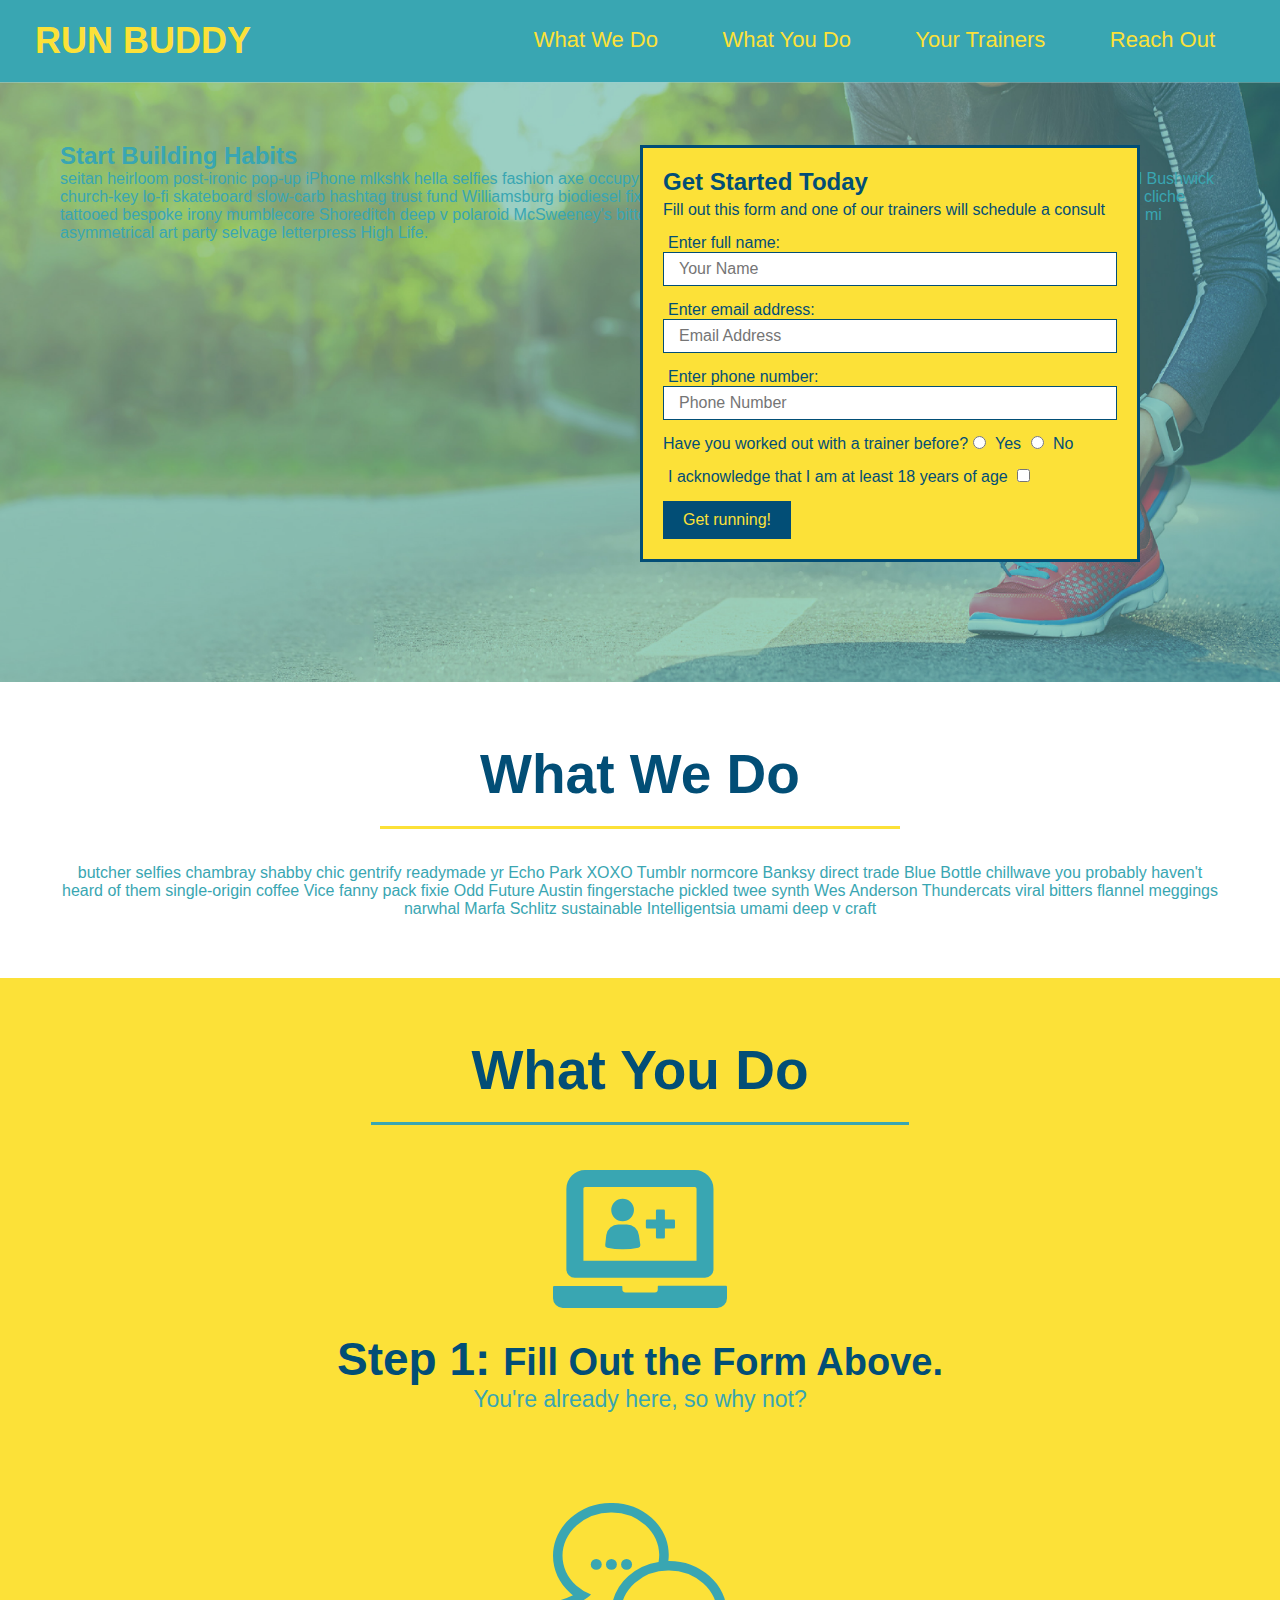
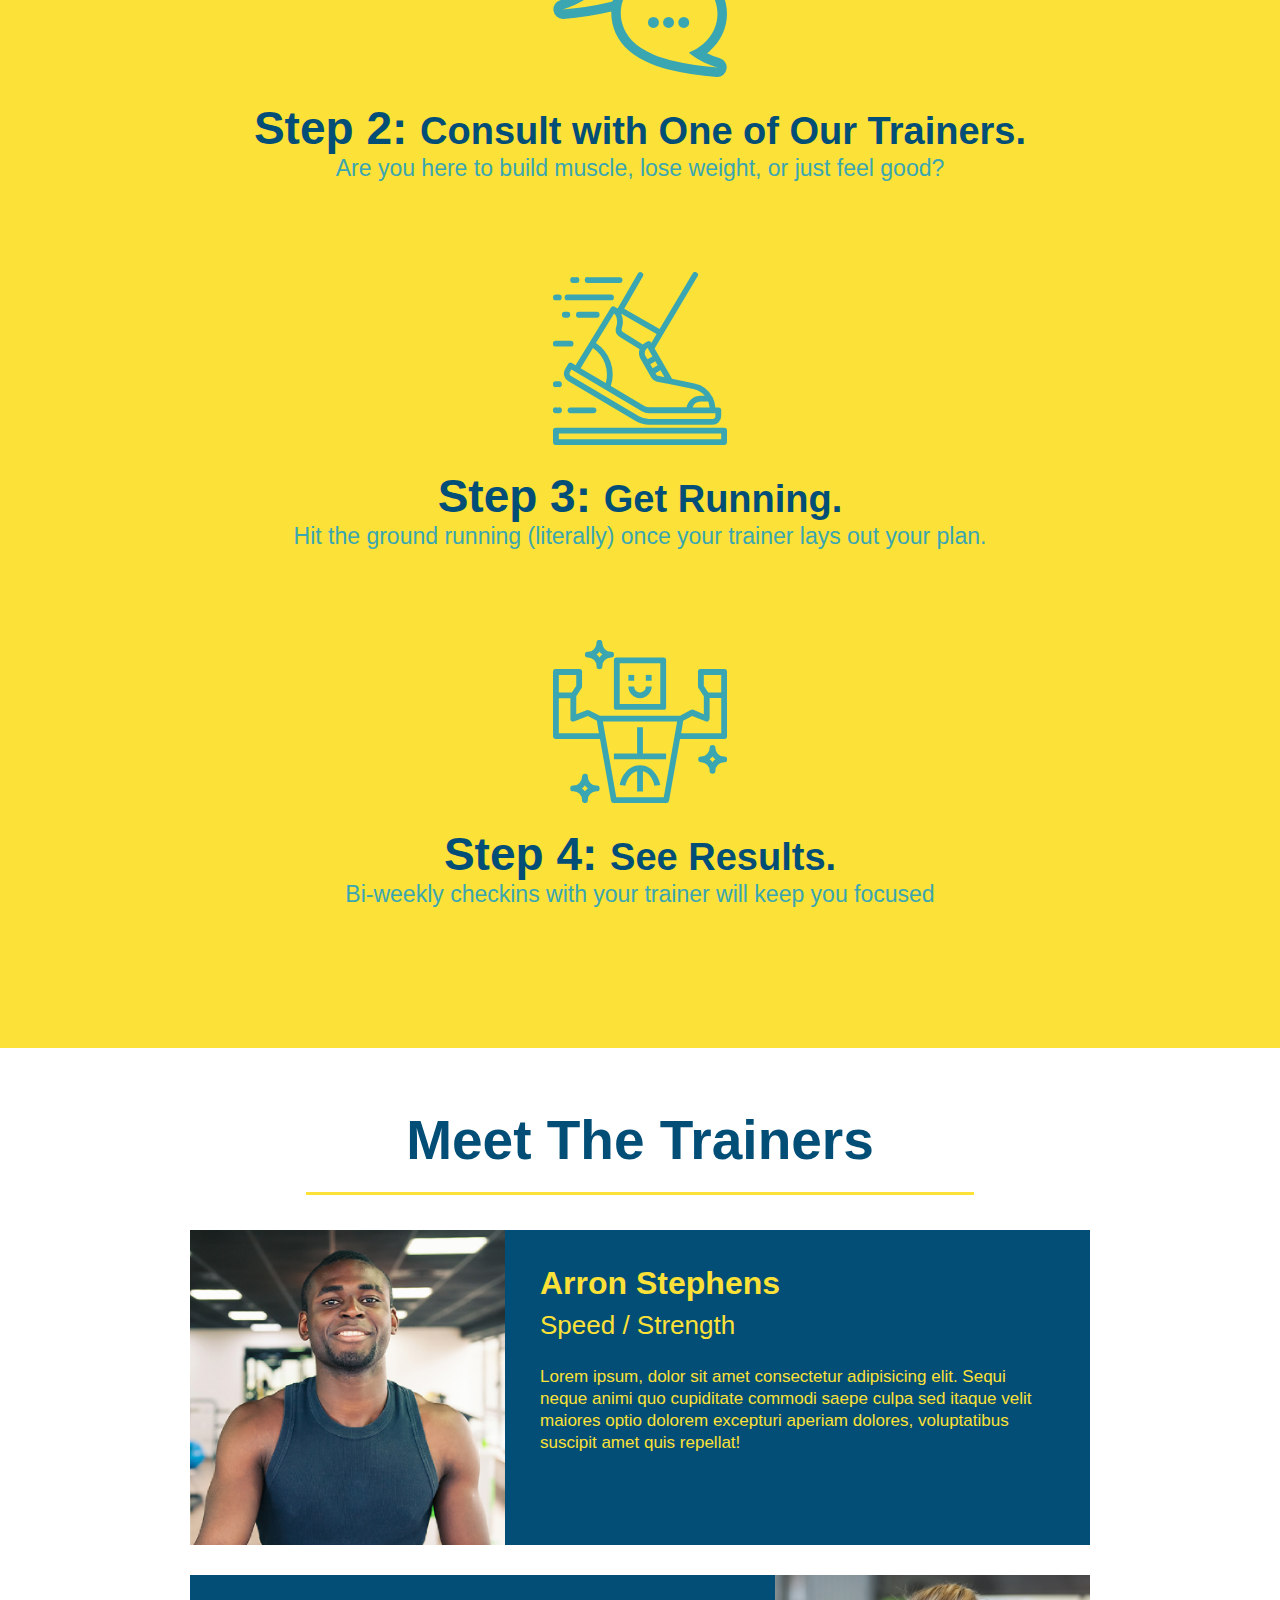
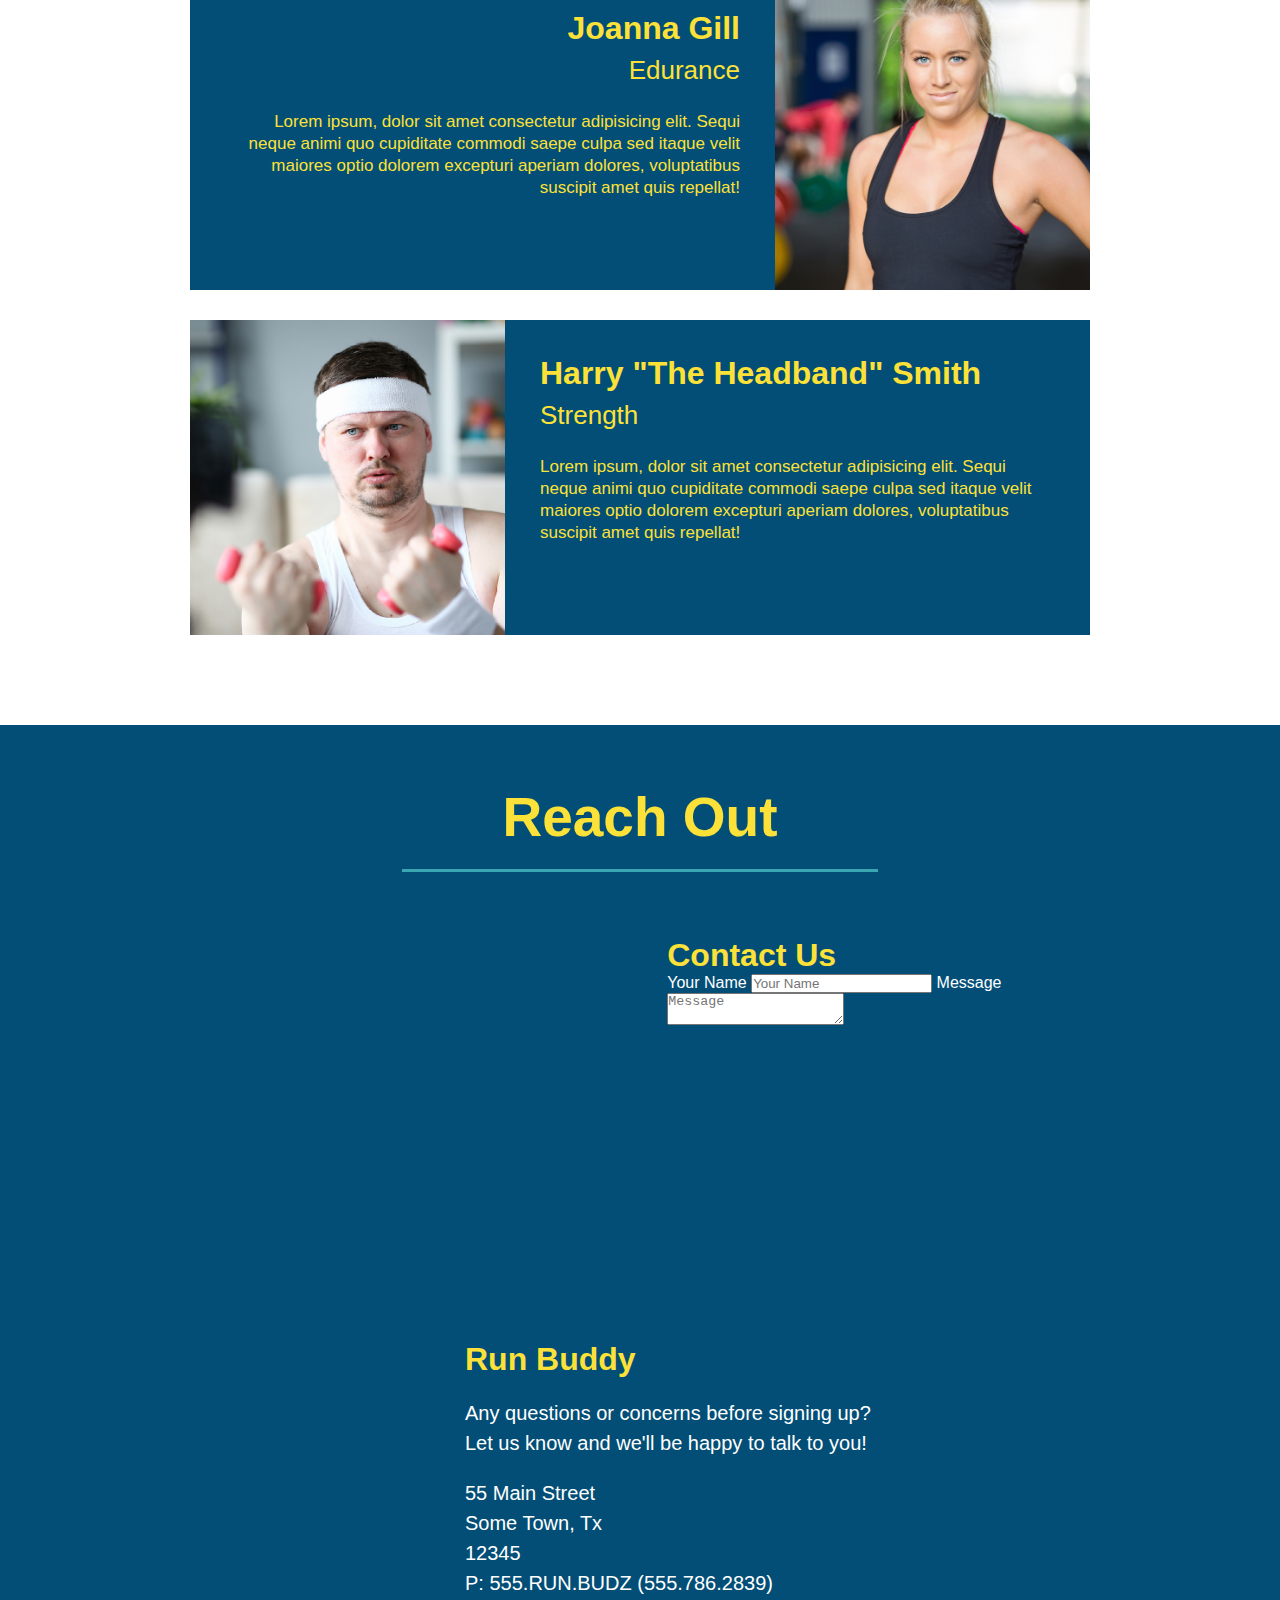
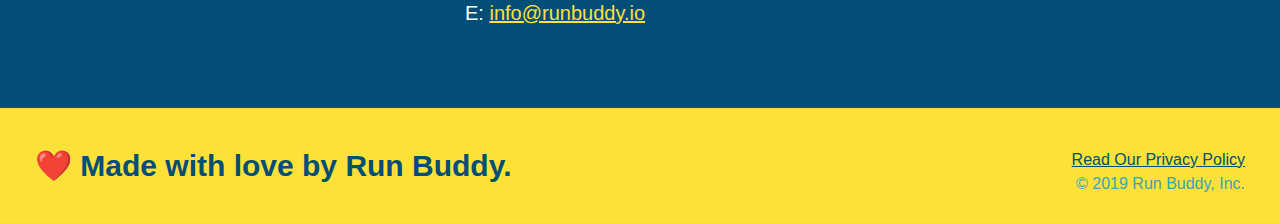
==== index.html @ 2f4652d6 "added contact form in reach out" ====
<!DOCTYPE html>
<html lang="en">

    <head>

        <meta charset="UTF-8" />
        <title>Run Buddy</title>
        <link rel="stylesheet" href="./assets/css/style.css" />

    </head>

    <body>

        <!-- navagation-->

        <header>

           <h1>

               <a href="/">RUN BUDDY</a>

            </h1>

           <nav>

               <ul>
                
                <li>

                 <a href="#what-we-do">What We Do</a>

                </li>

                <li>

                    <a href="#what-you-do">What You Do</a>
                </li>

                <li>

                    <a href="#your-trainers">Your Trainers</a>

                </li>

                <li>

                    <a href="#reach-out">Reach Out</a>

                </li>
             </ul>
           </nav>

        </header>
        

        <!-- hero/jumbptron -->

        <section class="hero">

            <div class="hero-cta">

                <h2>Start Building Habits</h2>

                <p>
                    seitan heirloom post-ironic pop-up iPhone mlkshk hella selfies fashion axe occupy readymade put a bird on it messenger bag Wes Anderson Schlitz plaid Bushwick church-key lo-fi skateboard slow-carb hashtag trust fund Williamsburg biodiesel fixie farm-to-table 8-bit banjo XOXO Banksy chillwave bicycle rights retro cliche tattooed bespoke irony mumblecore Shoreditch deep v polaroid McSweeney's bitters cray gentrify tofu Marfa you probably haven't heard of them yr banh mi asymmetrical art party selvage letterpress High Life. 
                </p>
                
            </div>

            <div class="hero-form">

                <h3>Get Started Today</h3>

                <p>Fill out this form and one of our trainers will schedule a consult</p>

                <form>

                    <label for="name">Enter full name:</label>
                    <input type="text" placeholder="Your Name" name="name" id="name" class="form-input" />


                    <label for="email">Enter email address:</label>
                    <input type="email" placeholder="Email Address" name="email" id="email" class="form-input" />


                    <label for="phone">Enter phone number:</label>
                    <input type="tel" placeholder="Phone Number" name="phone" id="phone" class="form-input" />

                    <p>
                        Have you worked out with a trainer before?

                        <input type="radio" name="trainer-confirm" id="trainer-yes" />
                        <label for="trainer-yes">Yes</label>

                        <input type="radio" name="trainer-confirm" id="trainer-no" />
                        <label for="trainer-no">No</label>

                    </p>

                    <p>
                        
                        <label for="checkbox">
                            I acknowledge that I am at least 18 years of age
                        </label> 

                        <input type="checkbox" name="age-confirm" id="checkbox" />

                    </p>

                    <button type="submit">
                        Get running!
                    </button>

                </form>

            </div>

        </section>


        <!-- "what we do" section-->

        <section id="what-we-do" class="intro">

            <h2 class="section-title primary-border">What We Do</h2>

            <p>
                butcher selfies chambray shabby chic gentrify readymade yr Echo Park XOXO Tumblr normcore Banksy direct trade Blue 
                Bottle chillwave you probably haven't heard of them single-origin coffee Vice fanny pack fixie Odd Future Austin 
                fingerstache pickled twee synth Wes Anderson Thundercats viral bitters flannel meggings narwhal Marfa Schlitz sustainable 
                Intelligentsia umami deep v craft
            </p>

        </section>


        <!-- "what you do" section-->

        <section id="what-you-do" class="steps">

            <h2 class="section-title secondary-border">What You Do</h2>

            <div>
                <img src="./assets/images/step-1.svg" alt="" />

                <h3>Step 1: <span>Fill Out the Form Above.</span></h3>

                <p>You're already here, so why not?</p>
            </div>

            <div>
                <img src="./assets/images/step-2.svg" alt="" />

                <h3>Step 2: <span>Consult with One of Our Trainers.</span></h3>

                <p>Are you here to build muscle, lose weight, or just feel good?</p>
            </div>

            <div>
                <img src="./assets/images/step-3.svg" alt="" />

                <h3>Step 3: <span>Get Running.</span></h3>

                <p>Hit the ground running (literally) once your trainer lays out your plan.</p>
            </div>

            <div>
                <img src="./assets/images/step-4.svg" alt="" />

                <h3>Step 4: <span>See Results.</span></h3>

                <p>Bi-weekly checkins with your trainer will keep you focused</p>
            </div>

        </section>


        <!--"meet the trainers" section-->

        <section id="your-trainers" class="trainers">

            <h2 class="section-title primary-border">
                Meet The Trainers
            </h2>

            <!-- First trainer boi -->

            <article class="trainer">
                <img src="./assets/images/trainer-1.jpg" alt="Arron Stephens in his workout clothes, ready to pump iron" />
                
                <div class="trainer-bio text-left">
                    <h3>Arron Stephens</h3>
                    <h4>Speed / Strength</h4>
                    <p>
                        Lorem ipsum, dolor sit amet consectetur adipisicing elit. Sequi neque animi quo cupiditate commodi saepe culpa sed
                        itaque velit maiores optio dolorem excepturi aperiam dolores, voluptatibus suscipit amet quis repellat!
                    </p>
                </div>

            </article>

            <!-- end first trainer -->


            <!-- second trainer bio start -->

            <article class="trainer">
                
                <div class="trainer-bio text-right">
                    <h3>Joanna Gill</h3>
                    <h4>Edurance</h4>
                    <p>
                        Lorem ipsum, dolor sit amet consectetur adipisicing elit. Sequi neque animi quo cupiditate commodi saepe culpa sed
                        itaque velit maiores optio dolorem excepturi aperiam dolores, voluptatibus suscipit amet quis repellat!
                    </p>
                </div>

                <img src="./assets/images/trainer-2.jpg" alt="Joanna Gill cooling off after workout" />

            </article>

            <!-- end second trainer -->


            <!-- start third trainer bio-->

            <article class="trainer">
                <img src="./assets/images/trainer-3.jpg" alt="Harry Smith wearing headband and lifting HEAVY weights" />
                
                <div class="trainer-bio text-left">
                    <h3>Harry "The Headband" Smith</h3>
                    <h4>Strength</h4>
                    <p>
                        Lorem ipsum, dolor sit amet consectetur adipisicing elit. Sequi neque animi quo cupiditate commodi saepe culpa sed
                        itaque velit maiores optio dolorem excepturi aperiam dolores, voluptatibus suscipit amet quis repellat!
                    </p>
                </div>

            </article>

            <!-- end third trainer -->

        </section>


        <!-- "reach out" section-->

        <section id="reach-out" class="contact">

            <h2 class="section-title secondary-border">Reach Out</h2>

            <div class="contact-info">

                <iframe src="https://www.google.com/maps/embed?pb=!1m18!1m12!1m3!1d932.3398300270705!2d-98.26860411556414!3d29.586808938695693!2m3!1f0!2f0!3f0!3m2!1i1024!2i768!4f13.1!3m3!1m2!1s0x865c92525bdfa451%3A0x26c8ca5753b937f!2sThe%20Oaks%20At%20Green%20Valley!5e0!3m2!1sen!2sus!4v1651167928467!5m2!1sen!2sus" 
                style="border:0;" 
                allowfullscreen="" 
                loading="lazy" >
                </iframe>

                <div class="contact-form">

                    <h3>Contact Us</h3>

                    <form>

                        <label for="contact-name">Your Name</label>
                        <input type="text" id="cantact-name" placeholder="Your Name" />

                        <label for="contact-message">Message</label>
                        <textarea id="contact-message" placeholder="Message"></textarea>

                    </form>
                    
                </div>

            <div>

                <h3>Run Buddy</h3>

                <p>
                    Any questions or concerns before signing up?

                    <br />

                    Let us know and we'll be happy to talk to you!

                </p>

                <address>
                    
                    55 Main Street <br/>

                    Some Town, Tx <br/>

                    12345<br />

                    P: 555.RUN.BUDZ (555.786.2839)<br />

                    E: <a href="mailto:info@runbuddy.io">info@runbuddy.io</a>

                </address>

            </div>

        </div>

        </section>



        <!-- Footer-->

        <footer>
            <h2>❤️ Made with love by Run Buddy.</h2>

            <div>

                <a href="./privacy-policy.html">Read Our Privacy Policy</a><br />
                &copy; 2019 Run Buddy, Inc.

            </div>
        </footer>

    </body>

</html>
---- assets/css/style.css ----
* {
    margin: 0;
    padding: 0;
    box-sizing: border-box;
}

body {
    color: #39a6b2;
    font-family: Helvetica, Arial, sans-serif;
}

/* this is a comment */

header {
    padding: 20px 35px;
    background-color: #39a6b2;
}

header h1 {
    font-weight: bold;
    font-size: 36px;
    color: #fce138;
    margin: 0;
    display: inline;
}

header a {
    text-decoration: none;
    color: #fce138;
}

header nav {
    float: right;
    margin: 7px 0;
}

header nav ul li {
    display: inline;
}

header nav ul li a {
    margin: 0 30px;
    font-weight: lighter;
    font-size: 22px;
}

footer {
    background: #fce138;
    width: 100%;
    padding: 40px 35px;
}

footer h2 {
    display: inline;
    color: #024e76;
    font-size: 30px;
    margin: 0;
}

footer div {
    float: right;
    line-height: 1.5;
    text-align: right;
}

footer a {
    color: #024e76;
}

section {
    padding: 60px;
}

/*hero style here*/

.hero {
    background-image: url("../images/hero-bg.jpg");
    height: 600px;
    background-size: cover;
    background-position: center;
    position: relative;
}

.hero-form {
    background-color: #fce138;
    padding: 20px;
    width: 500px;
    color: #024e76;
    border: solid 3px #024e76;
    position: absolute;
    bottom: 120px;
    right: 140px;
}

.hero-form h3 {
    font-size: 24px;
    margin: 0;
}

.hero-form p {
    margin: 5px 0 15px 0;
}

.form-input {
    border: 1px solid #024e76;
    display: block;
    padding: 7px 15px;
    font-size: 16px;
    color: #024e76;
    width: 100%;
    margin-bottom: 15px;
}

.hero-form label {
    margin: 0 5px;
}

.hero-form button {
    color:#fce138;
    background-color: #024e76;
    border: none;
    padding: 10px 20px;
    font-size:16px;
}

/* hero style ends*/


/* what we do style */

.intro {
    text-align: center;
}

.into p {
    line-height: 1.7;
    color: #39a6b2;
    width: 80%;
    font-size: 20px;
    margin: 0 auto;
}

/* end what we do style*/


/* what you do style*/

.steps {
    text-align: center;
    background: #fce138;
}

.section-title {
    font-size: 55px;
    color: #024e76;
    margin-bottom: 35px;
    padding: 0 100px 20px 100px;
    display: inline-block;
    border-bottom: 3px solid;
}

.primary-border {
    border-color: #fce138;
}

.secondary-border {
    border-color: #39a6b2;
}

.steps div {
    margin-bottom: 80px;
}

.steps img {
    width: 15%;
    margin: 10px 0;
}

.steps h3 {
    color: #024e76;
    font-size: 46px;
    margin-top: 10px;
}

.steps p {
    color: #39a6b2;
    font-size: 23px;
}

.steps span {
    font-size: 38px;
}

/* end style what you do */


/* trainers style start */

.trainers {
    text-align: center;
}

.trainer {
    width: 900px;
    margin: 0 auto 30px auto;
    background: #024e76;
    color: #fce138;
    overflow: auto;
}

.trainer img {
    width: 35%;
    float: left;
}

.trainer-bio {
    padding: 35px;
    float: left;
    width: 65%;
}

.text-left {
    text-align: left;
}

.text-right {
    text-align: right;
}

.trainer-bio h3 {
    font-size: 32px;
    margin-bottom: 8px;
}

.trainer-bio h4 {
    font-weight: lighter;
    font-size: 26px;
    margin-bottom: 25px;
}

.trainer-bio p {
    font-size: 17px;
    line-height: 1.3;
}

/* end trainers */



/*start reach styles */

.contact {
    text-align: center;
    background: #024e76;
}

.contact h2 {
    color: #fce138;
}

.contact-info iframe {
    width: 400px;
    height: 400px;
}

.contact-info div {
    width: 410px;
    display: inline-block;
    vertical-align: top;
    text-align: left;
    margin: 30px 0 0 60px;
    color: white;
}

.contact-info h3 {
    color: #fce138;
    font-size: 32px;
}

.contact-info p, .contact-info address {
    margin: 20px 0;
    line-height: 1.5;
    font-size: 20px;
    font-style: normal;
}

.contact-info a {
    color: #fce138;
}

/* end reach */
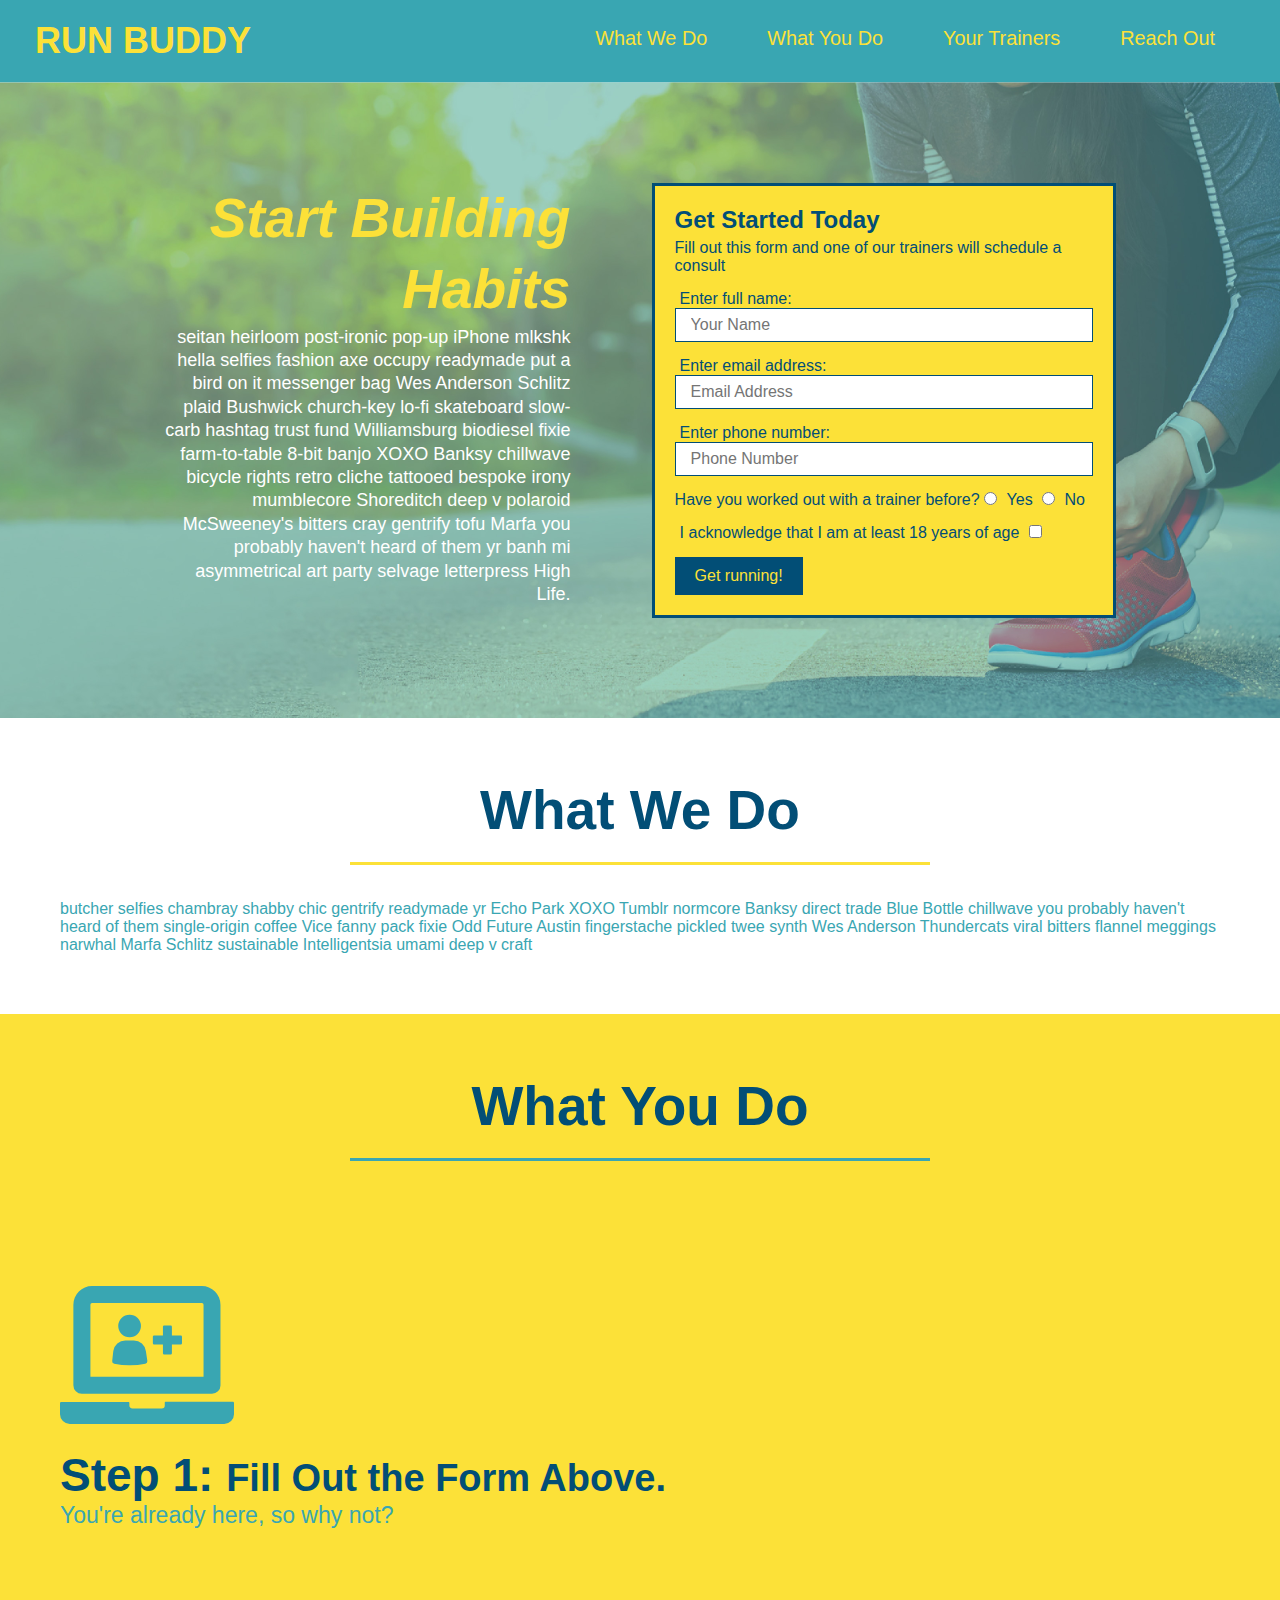
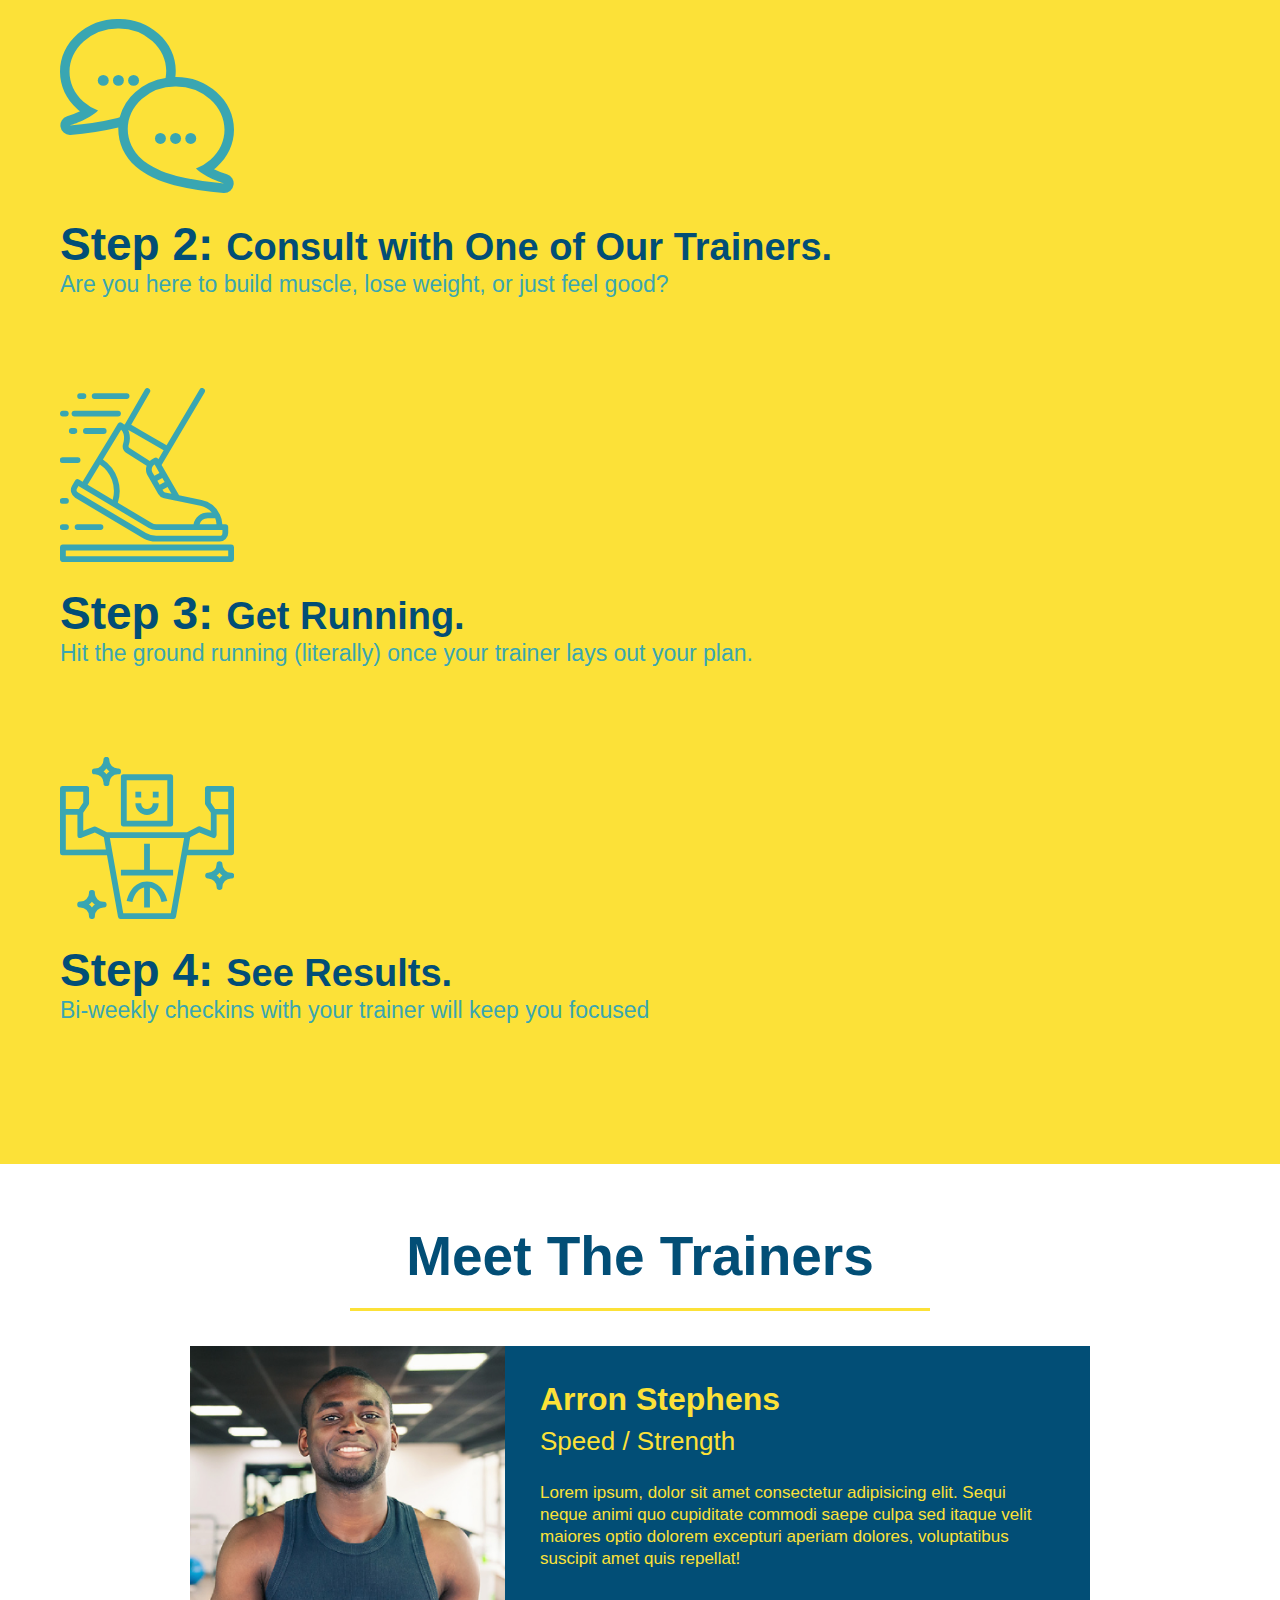
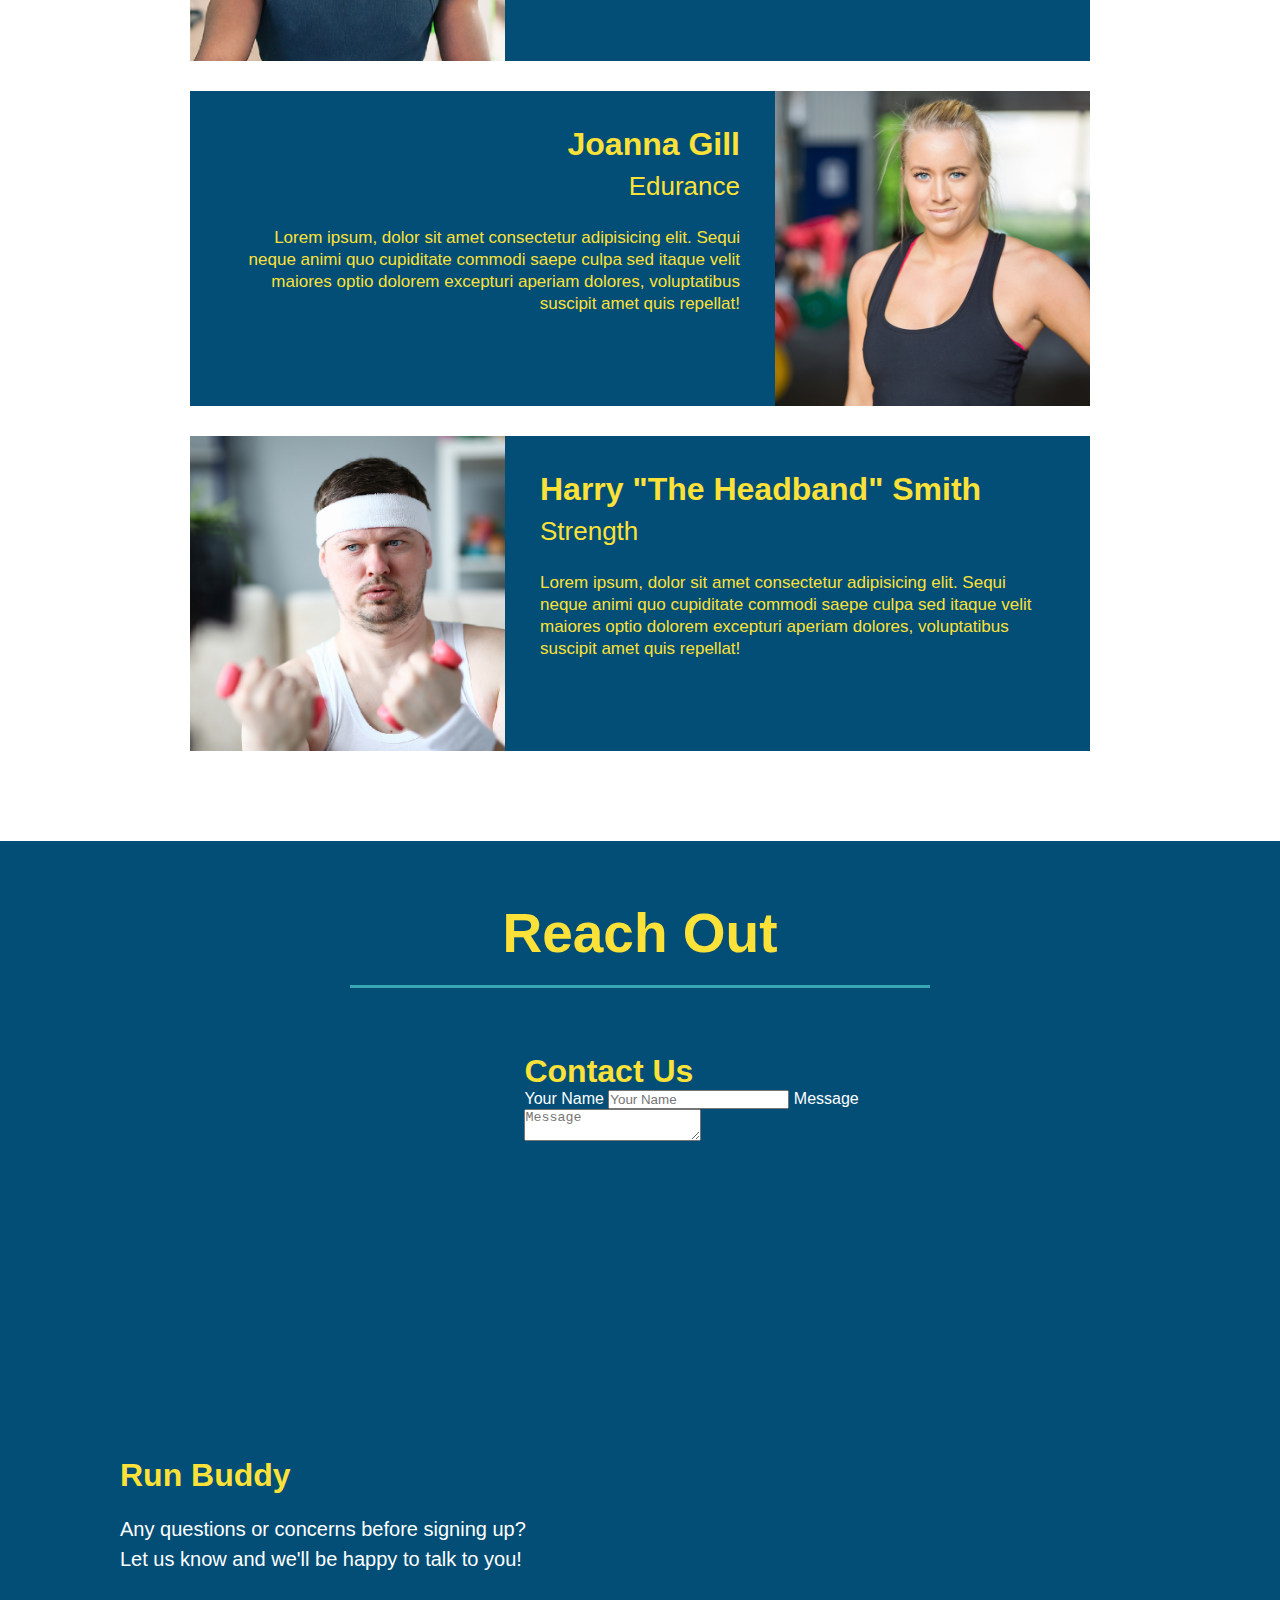
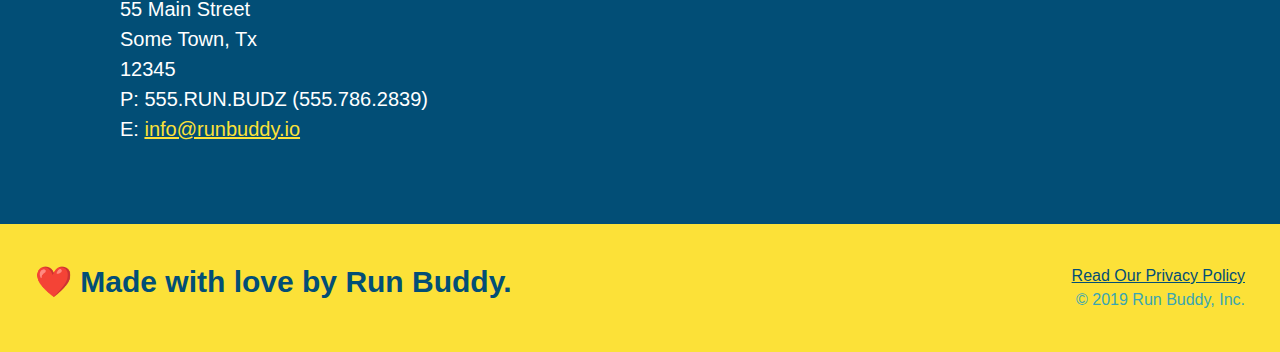
==== commit f0fb8755: "added flex styles to sections" ====
--- a/index.html
+++ b/index.html
@@ -122,14 +122,20 @@
 
         <section id="what-we-do" class="intro">
 
+           <div class="flex-row">
+
             <h2 class="section-title primary-border">What We Do</h2>
 
+           </div>
+
+           <div class="flex-row">
             <p>
                 butcher selfies chambray shabby chic gentrify readymade yr Echo Park XOXO Tumblr normcore Banksy direct trade Blue 
                 Bottle chillwave you probably haven't heard of them single-origin coffee Vice fanny pack fixie Odd Future Austin 
                 fingerstache pickled twee synth Wes Anderson Thundercats viral bitters flannel meggings narwhal Marfa Schlitz sustainable 
                 Intelligentsia umami deep v craft
             </p>
+            </div>
 
         </section>
 
@@ -138,8 +144,12 @@
 
         <section id="what-you-do" class="steps">
 
+            <div class="flex-row">
+
             <h2 class="section-title secondary-border">What You Do</h2>
 
+            </div>
+
             <div>
                 <img src="./assets/images/step-1.svg" alt="" />
 
@@ -178,11 +188,15 @@
         <!--"meet the trainers" section-->
 
         <section id="your-trainers" class="trainers">
+
+            <div class="flex-row">
 
             <h2 class="section-title primary-border">
                 Meet The Trainers
             </h2>
 
+            </div>
+
             <!-- First trainer boi -->
 
             <article class="trainer">
@@ -247,7 +261,11 @@
 
         <section id="reach-out" class="contact">
 
+            <div class="flex-row">
+
             <h2 class="section-title secondary-border">Reach Out</h2>
+
+            </div>
 
             <div class="contact-info">
 
--- a/assets/css/style.css
+++ b/assets/css/style.css
@@ -14,6 +14,9 @@
 header {
     padding: 20px 35px;
     background-color: #39a6b2;
+    display: flex;
+    justify-content: space-between;
+    flex-wrap: wrap;
 }
 
 header h1 {
@@ -21,7 +24,6 @@
     font-size: 36px;
     color: #fce138;
     margin: 0;
-    display: inline;
 }
 
 header a {
@@ -30,35 +32,41 @@
 }
 
 header nav {
-    float: right;
     margin: 7px 0;
 }
 
-header nav ul li {
-    display: inline;
+header nav ul {
+    display: flex;
+    flex-wrap: wrap;
+    justify-content: space-between;
+    align-items: center;
+    list-style: none;
 }
 
 header nav ul li a {
     margin: 0 30px;
     font-weight: lighter;
-    font-size: 22px;
+    font-size: 1.55vw;
 }
 
 footer {
     background: #fce138;
     width: 100%;
     padding: 40px 35px;
+    display: flex;
+    justify-content: space-between;
+    flex-wrap: wrap;
 }
 
 footer h2 {
-    display: inline;
+    
     color: #024e76;
     font-size: 30px;
     margin: 0;
 }
 
 footer div {
-    float: right;
+    
     line-height: 1.5;
     text-align: right;
 }
@@ -75,21 +83,35 @@
 
 .hero {
     background-image: url("../images/hero-bg.jpg");
-    height: 600px;
     background-size: cover;
     background-position: center;
-    position: relative;
+    display: flex;
+    justify-content: center;
+    flex-wrap: wrap;
+}
+
+.hero-cta {
+    width: 35%;
+    text-align: right;
+    margin: 3.5%;
+    color: #fff;
+    font-size: 18px;
+    line-height: 1.3;
+}
+
+.hero-cta h2 {
+    font-style: italic;
+    font-size: 55px;
+    color: #fce138;
 }
 
 .hero-form {
     background-color: #fce138;
     padding: 20px;
-    width: 500px;
     color: #024e76;
     border: solid 3px #024e76;
-    position: absolute;
-    bottom: 120px;
-    right: 140px;
+    width: 40%;
+    margin: 3.5%;
 }
 
 .hero-form h3 {
@@ -128,9 +150,6 @@
 
 /* what we do style */
 
-.intro {
-    text-align: center;
-}
 
 .into p {
     line-height: 1.7;
@@ -138,6 +157,7 @@
     width: 80%;
     font-size: 20px;
     margin: 0 auto;
+    text-align: center;
 }
 
 /* end what we do style*/
@@ -146,17 +166,17 @@
 /* what you do style*/
 
 .steps {
-    text-align: center;
     background: #fce138;
 }
 
 .section-title {
     font-size: 55px;
     color: #024e76;
-    margin-bottom: 35px;
-    padding: 0 100px 20px 100px;
-    display: inline-block;
     border-bottom: 3px solid;
+    padding-bottom: 20px;
+    text-align: center;
+    margin: 0 auto 35px auto;
+    width: 50%;
 }
 
 .primary-border {
@@ -197,7 +217,6 @@
 /* trainers style start */
 
 .trainers {
-    text-align: center;
 }
 
 .trainer {
@@ -250,7 +269,6 @@
 /*start reach styles */
 
 .contact {
-    text-align: center;
     background: #024e76;
 }
 
@@ -290,16 +308,20 @@
 
 /* end reach */ 
 
-
-
-
-
-
-
-
-
-
-
-
-
-
+.flex-row {
+    display: flex;
+}
+
+
+
+
+
+
+
+
+
+
+
+
+
+
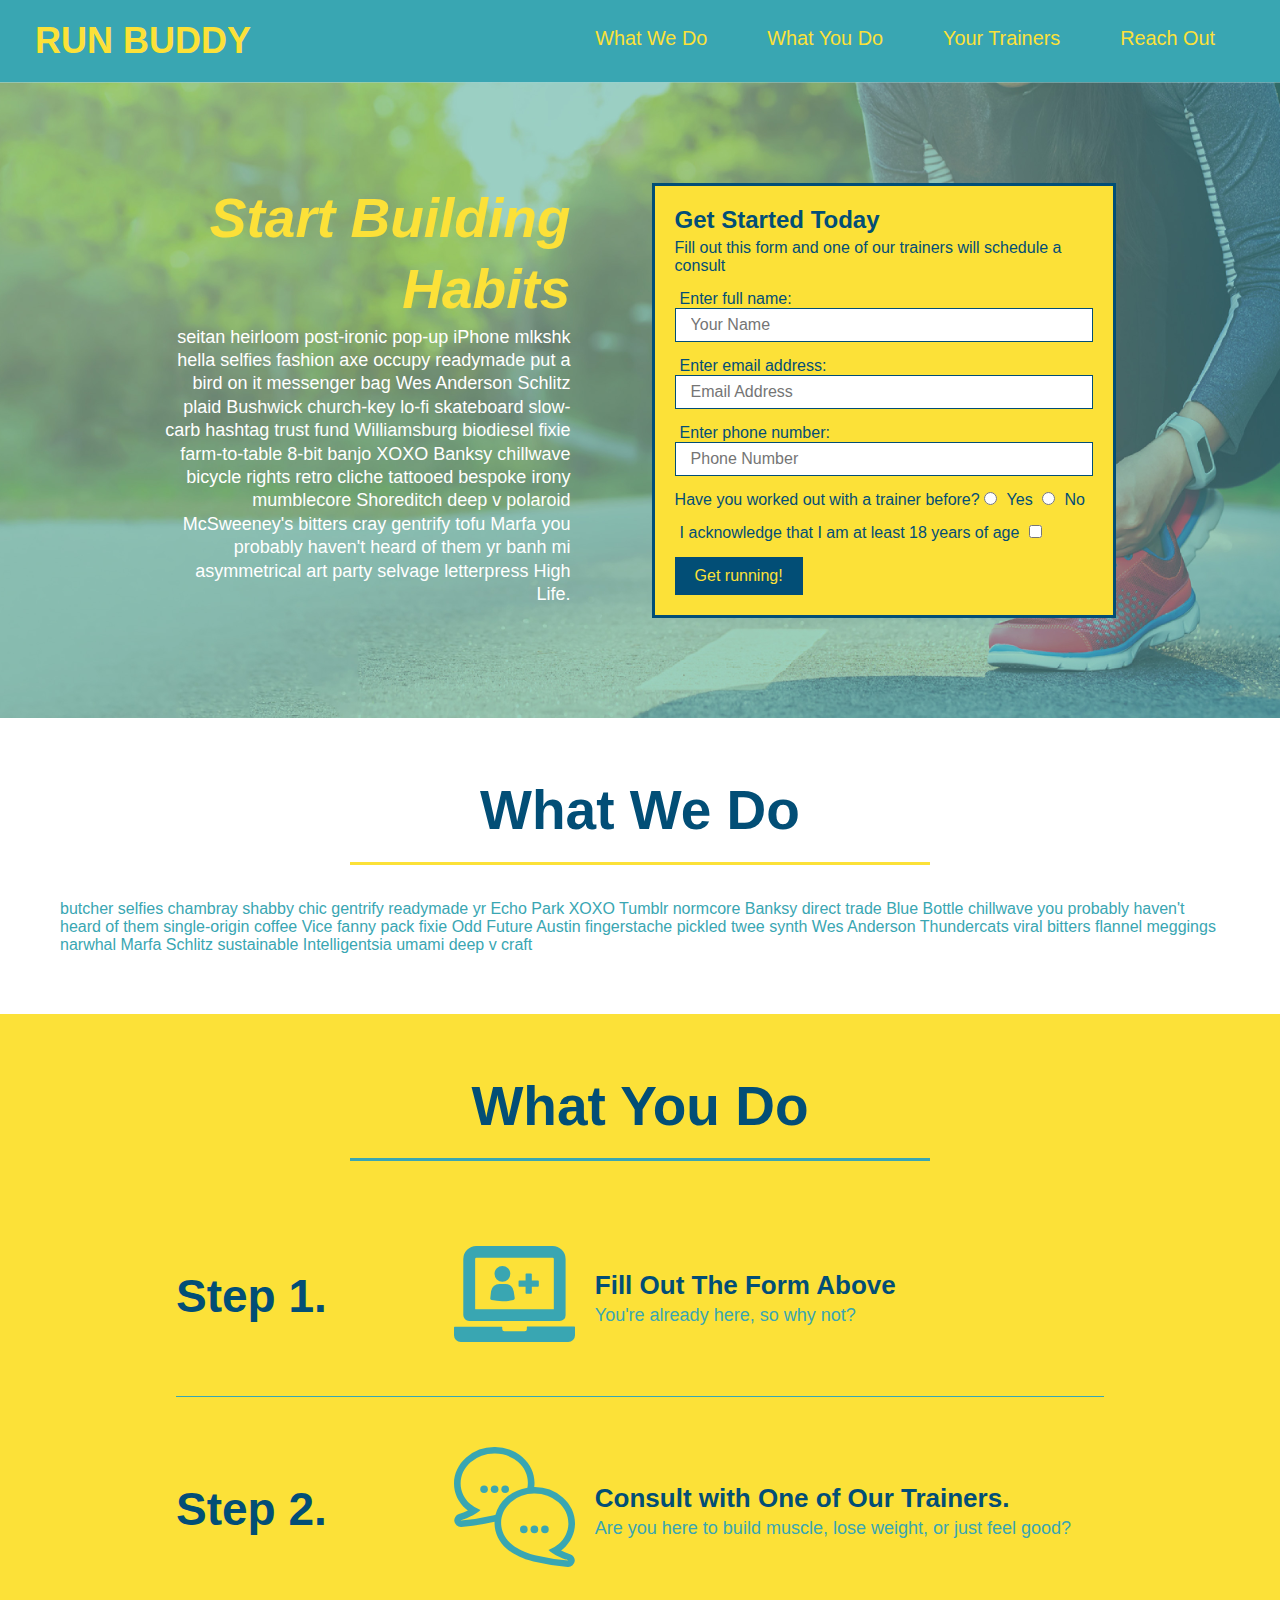
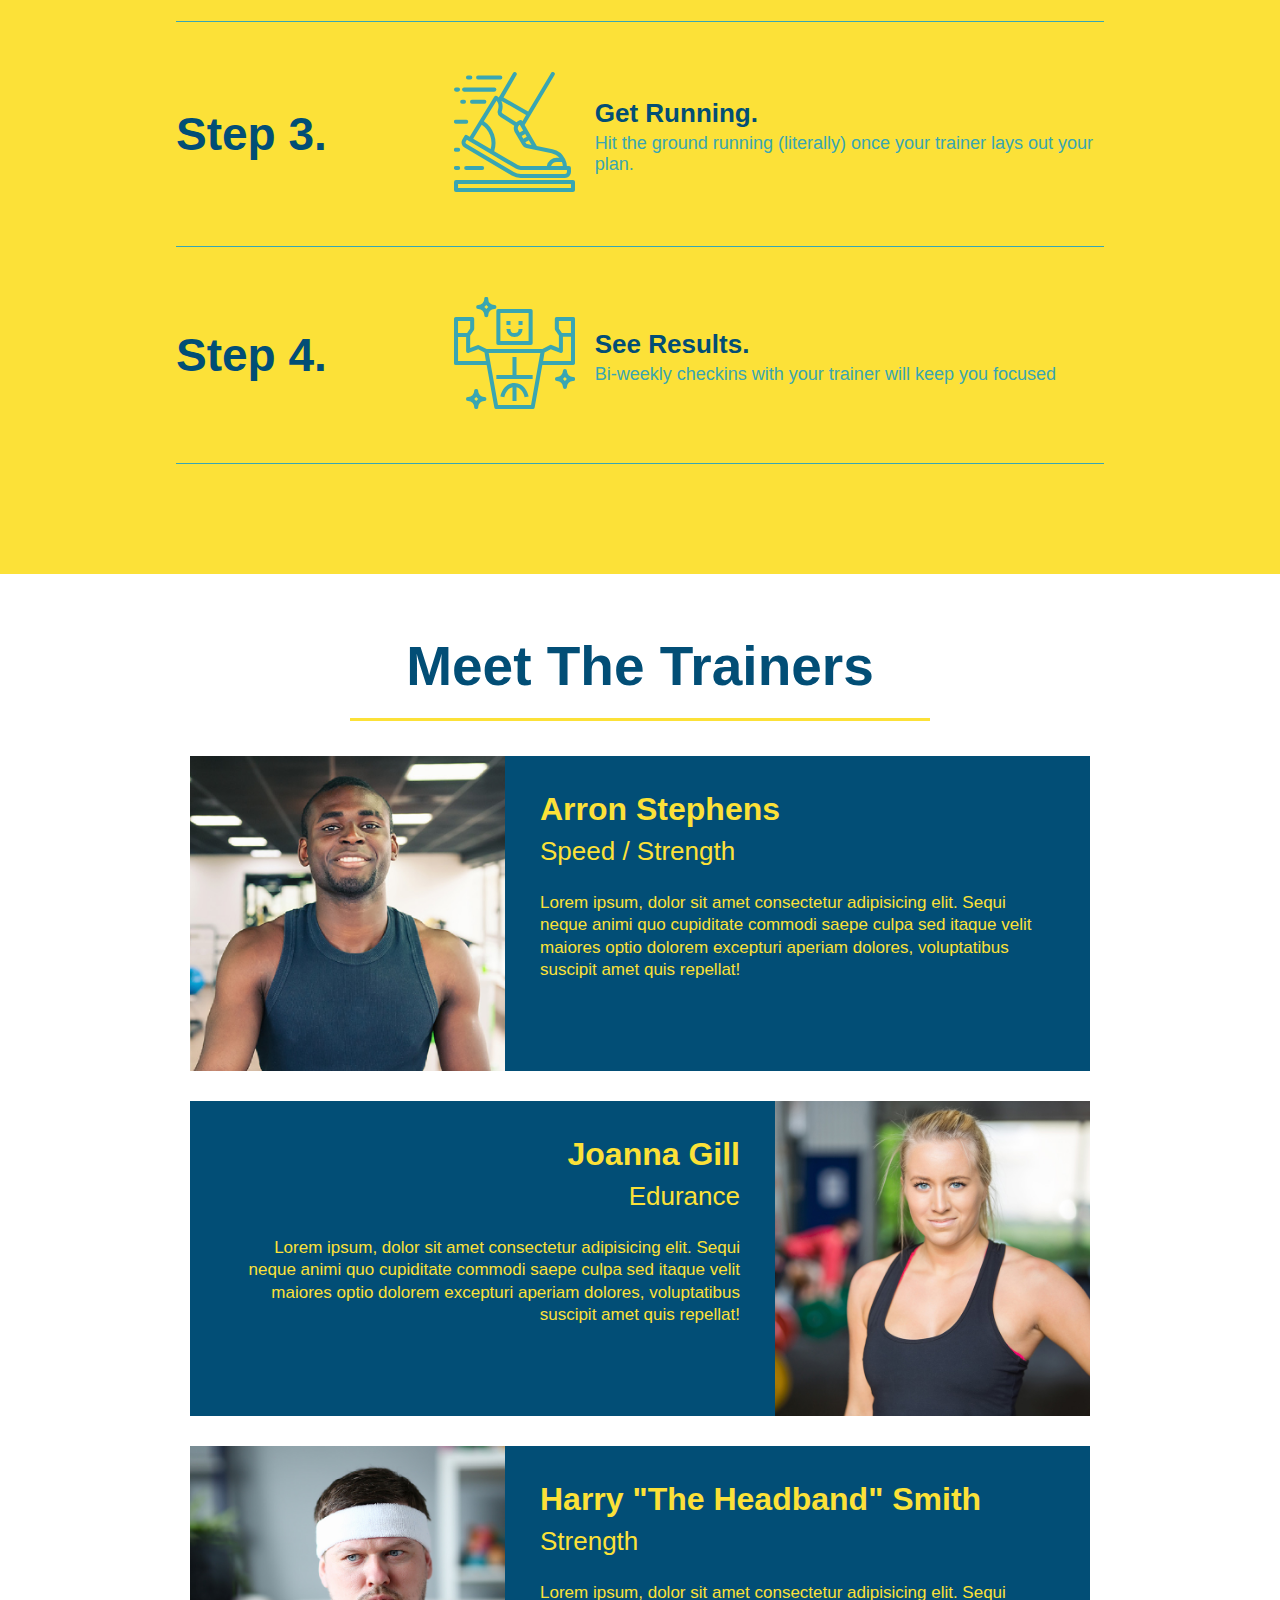
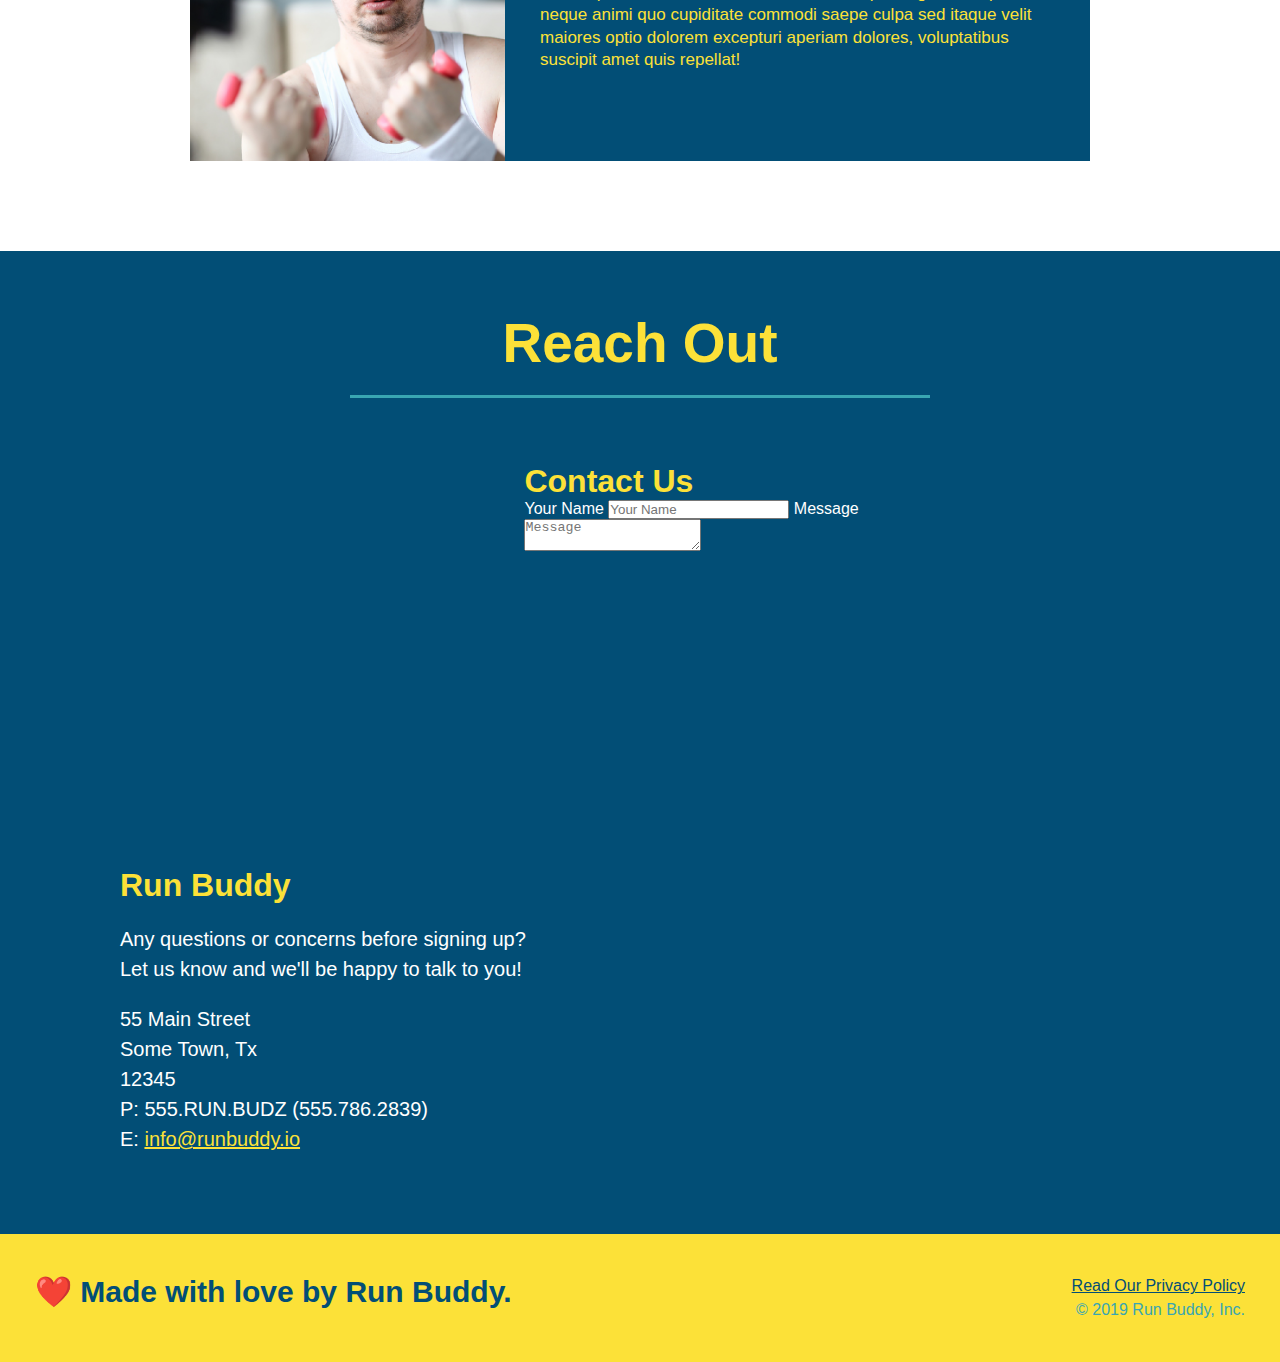
==== commit d26c90a3: "added flexbox to the steps" ====
--- a/index.html
+++ b/index.html
@@ -150,36 +150,82 @@
 
             </div>
 
-            <div>
-                <img src="./assets/images/step-1.svg" alt="" />
-
-                <h3>Step 1: <span>Fill Out the Form Above.</span></h3>
-
-                <p>You're already here, so why not?</p>
-            </div>
-
-            <div>
-                <img src="./assets/images/step-2.svg" alt="" />
-
-                <h3>Step 2: <span>Consult with One of Our Trainers.</span></h3>
-
-                <p>Are you here to build muscle, lose weight, or just feel good?</p>
-            </div>
-
-            <div>
-                <img src="./assets/images/step-3.svg" alt="" />
-
-                <h3>Step 3: <span>Get Running.</span></h3>
-
-                <p>Hit the ground running (literally) once your trainer lays out your plan.</p>
-            </div>
-
-            <div>
-                <img src="./assets/images/step-4.svg" alt="" />
-
-                <h3>Step 4: <span>See Results.</span></h3>
-
-                <p>Bi-weekly checkins with your trainer will keep you focused</p>
+            <div class="step">
+
+                <h3>Step 1.</h3>
+                <div class="step-info">
+
+                    <div class="step-img">
+                      <img src="./assets/images/step-1.svg" alt="" />
+                    </div>
+
+                    <div class="step-text">
+                        <h4>Fill Out The Form Above</h4>
+                        <p>You're already here, so why not?</p>
+                    </div>
+
+                </div>
+
+            </div>
+
+            <div class="step">
+
+                <h3>Step 2.</h3>
+
+                <div class="step-info">
+
+                <div class="step-img">
+                  <img src="./assets/images/step-2.svg" alt="" />
+                </div>
+
+                  <div class="step-text">
+
+                    <h4>Consult with One of Our Trainers.</h4>
+
+                    <p>Are you here to build muscle, lose weight, or just feel good?</p>
+
+                  </div>
+
+                </div>
+
+            </div>
+
+            <div class="step">
+
+                <h3>Step 3.</h3>
+
+                <div class="step-info">
+
+                    <div class="step-img">
+                        <img src="./assets/images/step-3.svg" alt="" />
+                    </div>
+
+                    <div class="step-text">
+                        <h4>Get Running.</h4>
+
+                        <p>Hit the ground running (literally) once your trainer lays out your plan.</p>
+                    </div>
+                </div>
+
+            </div>
+
+            <div class="step">
+
+                <h3>Step 4.</h3>
+
+                <div class="step-info">
+
+                    <div class="step-img">
+                        <img src="./assets/images/step-4.svg" alt="" />
+                    </div>
+
+                    <div class="step-text">
+                        <h4>See Results.</h4>
+
+                        <p>Bi-weekly checkins with your trainer will keep you focused</p>
+                    </div>
+                </div>
+                
             </div>
 
         </section>
--- a/assets/css/style.css
+++ b/assets/css/style.css
@@ -187,30 +187,53 @@
     border-color: #39a6b2;
 }
 
-.steps div {
-    margin-bottom: 80px;
-}
-
-.steps img {
-    width: 15%;
-    margin: 10px 0;
-}
-
-.steps h3 {
+.step h3 {
     color: #024e76;
     font-size: 46px;
-    margin-top: 10px;
-}
-
-.steps p {
+    flex: 1 30%;
+}
+
+.step-text p {
     color: #39a6b2;
-    font-size: 23px;
-}
-
-.steps span {
-    font-size: 38px;
-}
-
+    font-size: 18px;
+}
+
+.step-text h4 {
+    font-size: 26px;
+    line-height: 1.5;
+    color: #024e76;
+}
+
+.step {
+    margin: 50px auto;
+    padding-bottom: 50px;
+    width: 80%;
+    border-bottom: 1px solid #39a6b2;
+    display: flex;
+    flex-wrap: wrap;
+    align-items: center;
+    justify-content: space-between;
+}
+
+.step-info {
+    flex: 2 70%;
+    display: flex;
+    flex-wrap: wrap;
+    align-items: center;
+}
+
+.step-img {
+    flex: 1 12%;
+    margin-right: 20px;
+}
+
+.step-text {
+    flex: 12;
+}
+
+.step-img img {
+    max-width: 100%;
+}
 /* end style what you do */
 
 
@@ -325,3 +348,4 @@
 
 
 
+
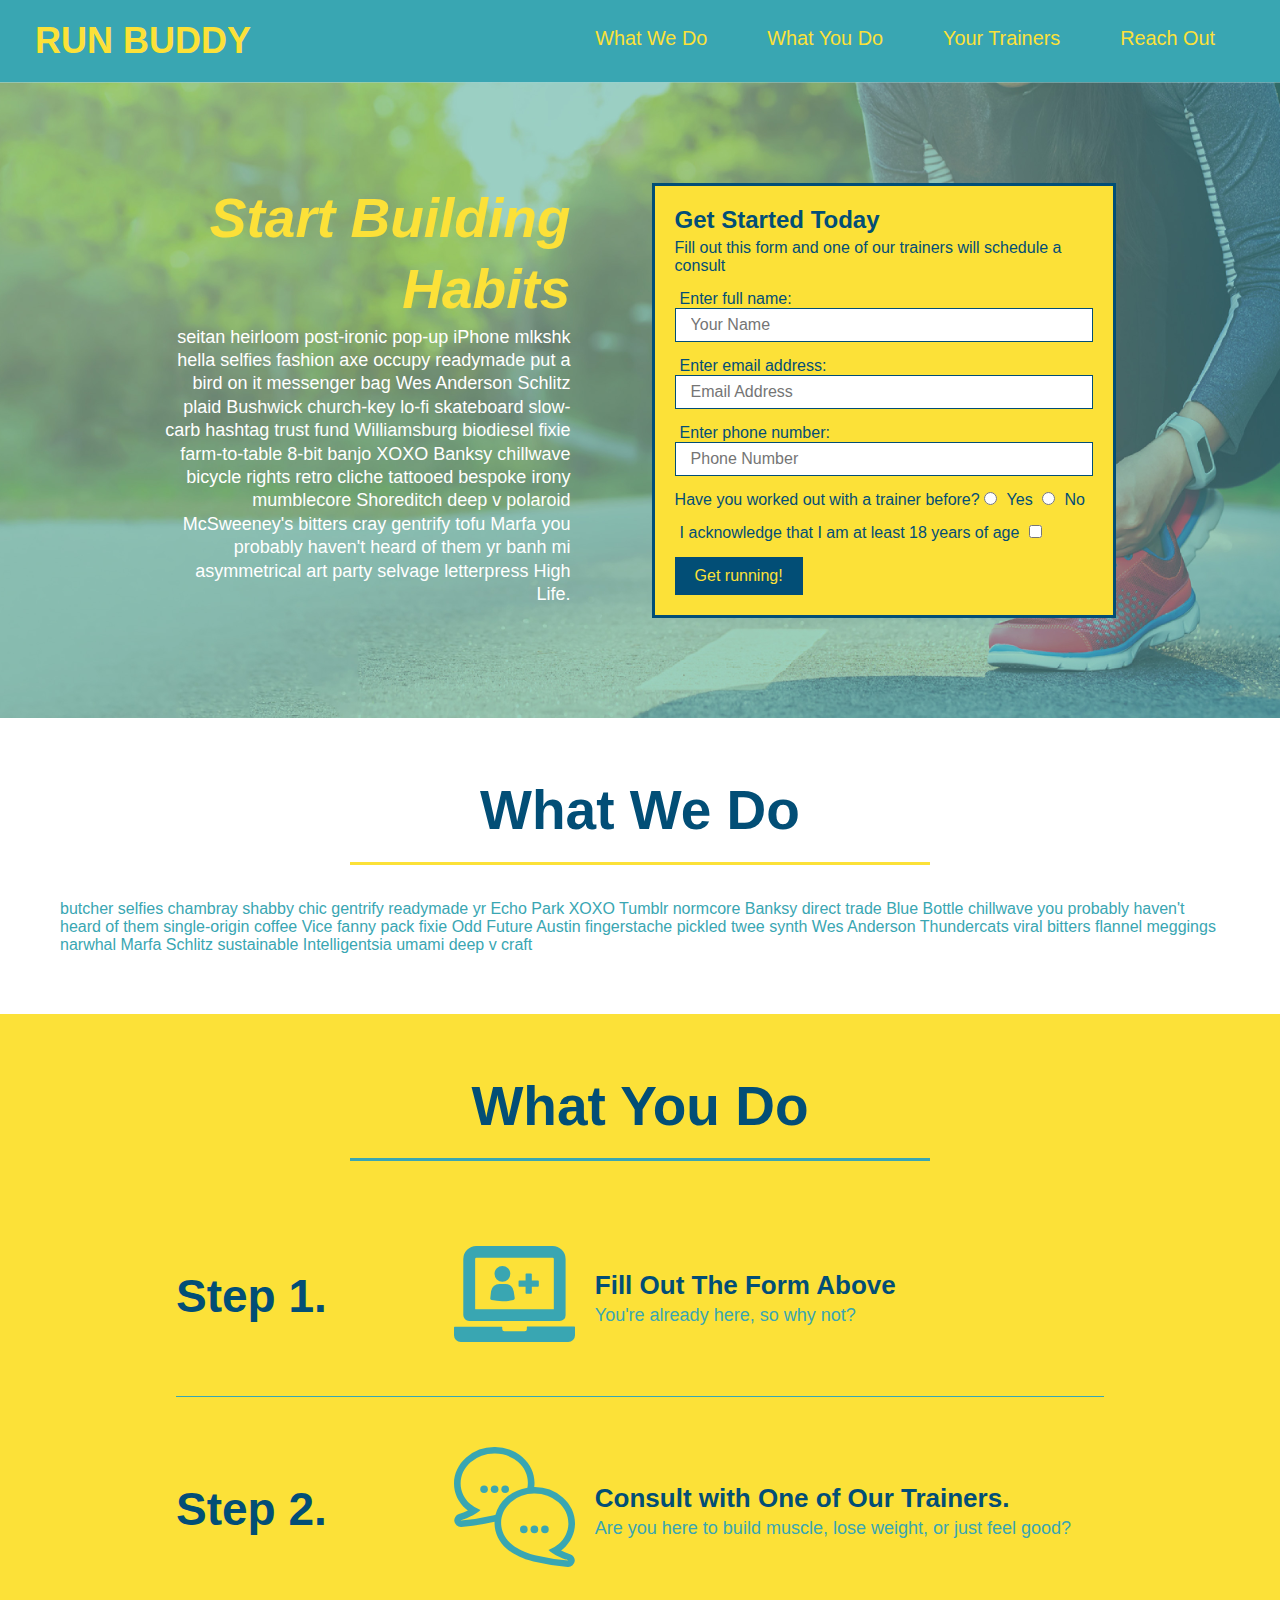
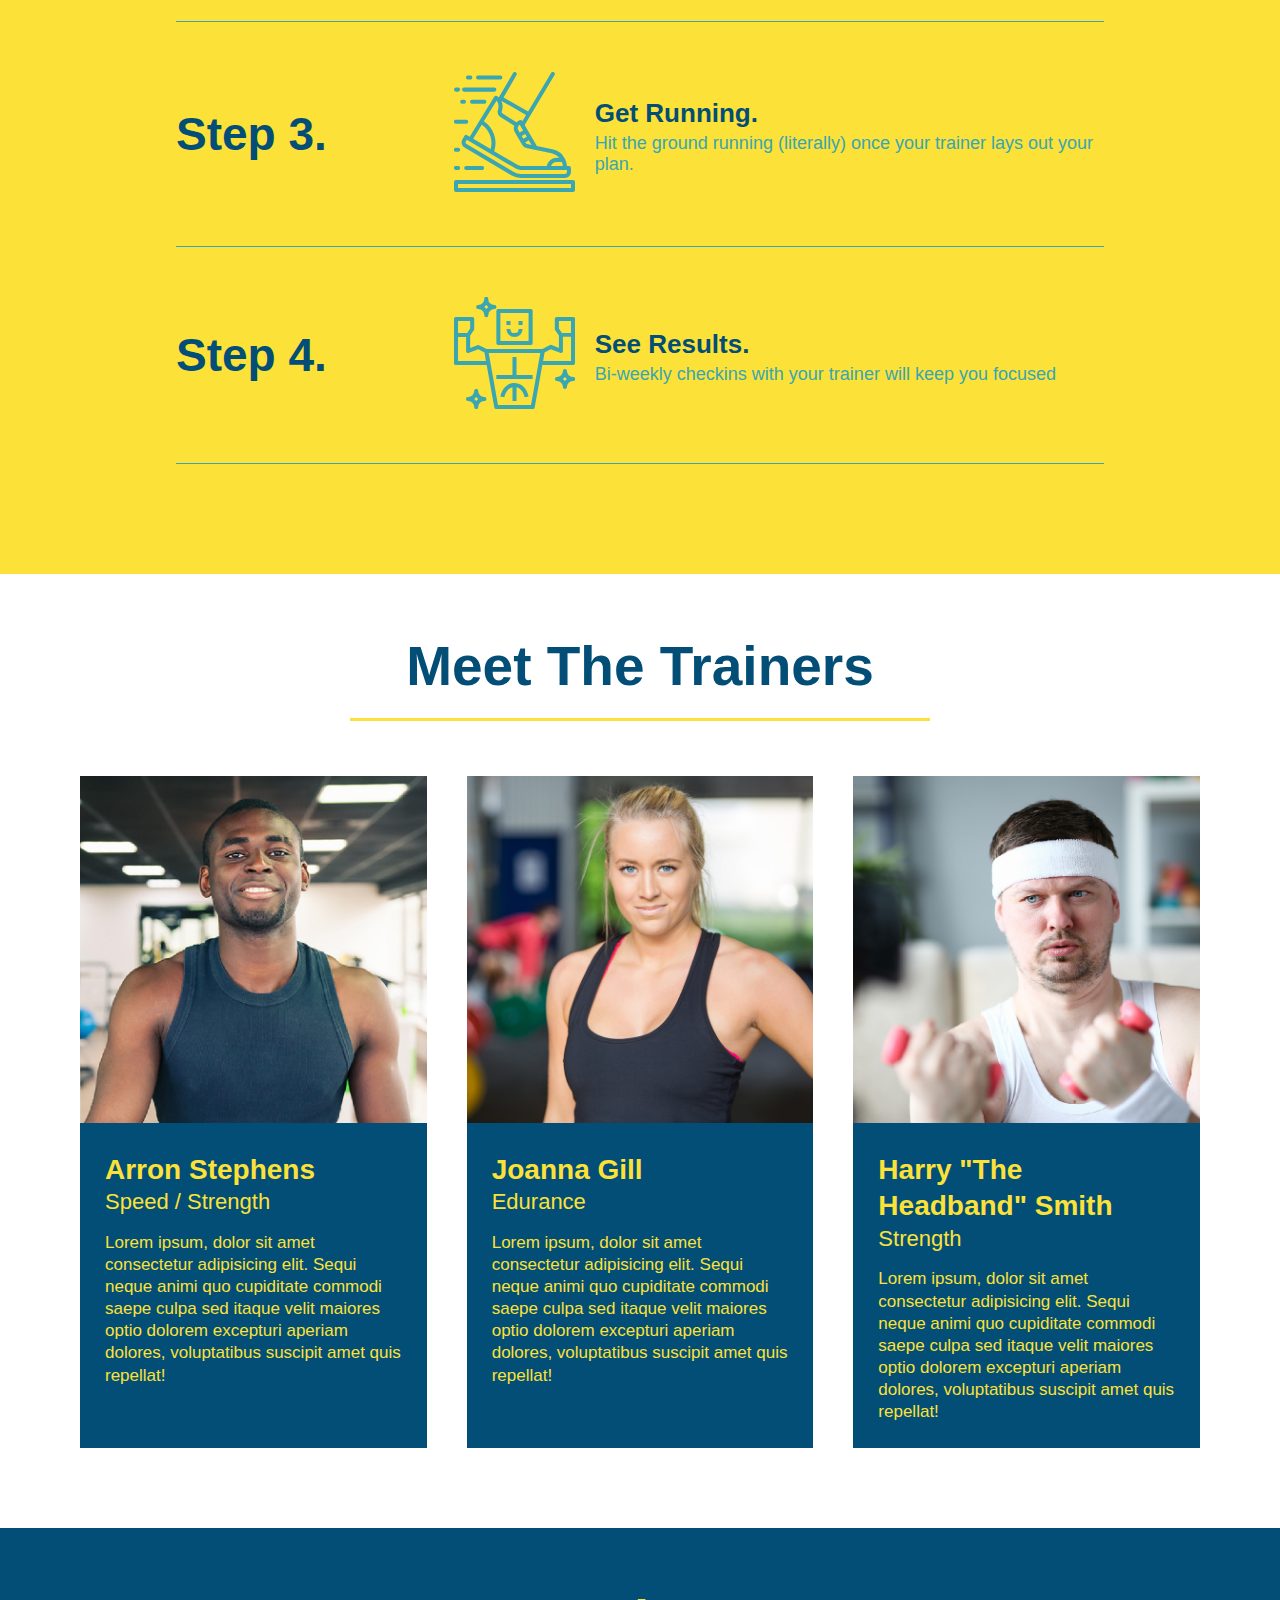
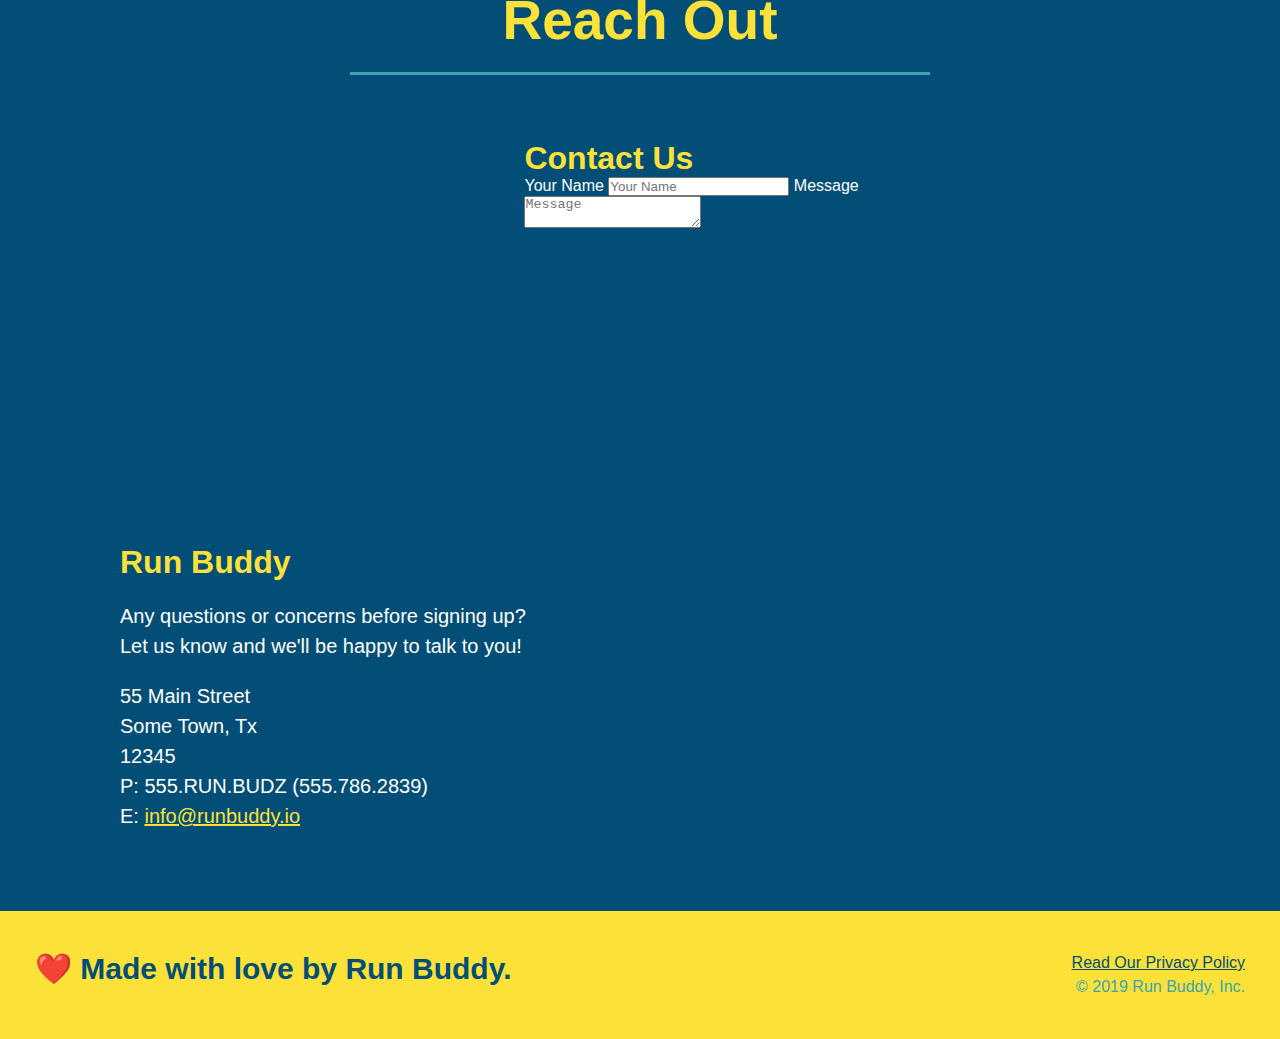
==== commit 05abc0fc: "added flexbox to trainers section" ====
--- a/index.html
+++ b/index.html
@@ -233,7 +233,7 @@
 
         <!--"meet the trainers" section-->
 
-        <section id="your-trainers" class="trainers">
+        <section id="your-trainers">
 
             <div class="flex-row">
 
@@ -243,14 +243,16 @@
 
             </div>
 
+
+            <div class="trainers">
             <!-- First trainer boi -->
 
             <article class="trainer">
                 <img src="./assets/images/trainer-1.jpg" alt="Arron Stephens in his workout clothes, ready to pump iron" />
                 
-                <div class="trainer-bio text-left">
-                    <h3>Arron Stephens</h3>
-                    <h4>Speed / Strength</h4>
+                <div class="trainer-bio">
+                    <h3 class="trainer-name">Arron Stephens</h3>
+                    <h4 class="trainer-role">Speed / Strength</h4>
                     <p>
                         Lorem ipsum, dolor sit amet consectetur adipisicing elit. Sequi neque animi quo cupiditate commodi saepe culpa sed
                         itaque velit maiores optio dolorem excepturi aperiam dolores, voluptatibus suscipit amet quis repellat!
@@ -265,18 +267,17 @@
             <!-- second trainer bio start -->
 
             <article class="trainer">
-                
-                <div class="trainer-bio text-right">
-                    <h3>Joanna Gill</h3>
-                    <h4>Edurance</h4>
+                <img src="./assets/images/trainer-2.jpg" alt="Joanna Gill cooling off after workout" />
+                
+                <div class="trainer-bio">
+                    <h3 class="trainer-name">Joanna Gill</h3>
+                    <h4 class="trainer-role">Edurance</h4>
                     <p>
                         Lorem ipsum, dolor sit amet consectetur adipisicing elit. Sequi neque animi quo cupiditate commodi saepe culpa sed
                         itaque velit maiores optio dolorem excepturi aperiam dolores, voluptatibus suscipit amet quis repellat!
                     </p>
                 </div>
 
-                <img src="./assets/images/trainer-2.jpg" alt="Joanna Gill cooling off after workout" />
-
             </article>
 
             <!-- end second trainer -->
@@ -287,9 +288,9 @@
             <article class="trainer">
                 <img src="./assets/images/trainer-3.jpg" alt="Harry Smith wearing headband and lifting HEAVY weights" />
                 
-                <div class="trainer-bio text-left">
-                    <h3>Harry "The Headband" Smith</h3>
-                    <h4>Strength</h4>
+                <div class="trainer-bio">
+                    <h3 class="trainer-name">Harry "The Headband" Smith</h3>
+                    <h4 class="trainer-role">Strength</h4>
                     <p>
                         Lorem ipsum, dolor sit amet consectetur adipisicing elit. Sequi neque animi quo cupiditate commodi saepe culpa sed
                         itaque velit maiores optio dolorem excepturi aperiam dolores, voluptatibus suscipit amet quis repellat!
@@ -299,6 +300,7 @@
             </article>
 
             <!-- end third trainer -->
+            </div>
 
         </section>
 
--- a/assets/css/style.css
+++ b/assets/css/style.css
@@ -240,25 +240,27 @@
 /* trainers style start */
 
 .trainers {
+    width: 100%;
+    margin: 0 auto;
+    display: flex;
+    flex-wrap: wrap;
+    justify-content: space-around;
 }
 
 .trainer {
-    width: 900px;
-    margin: 0 auto 30px auto;
+    margin: 20px;
     background: #024e76;
     color: #fce138;
-    overflow: auto;
+    flex: 1;
 }
 
 .trainer img {
-    width: 35%;
-    float: left;
+    width: 100%;
 }
 
 .trainer-bio {
-    padding: 35px;
-    float: left;
-    width: 65%;
+    padding: 25px;
+    line-height: 1.3;
 }
 
 .text-left {
@@ -270,19 +272,17 @@
 }
 
 .trainer-bio h3 {
-    font-size: 32px;
-    margin-bottom: 8px;
+    font-size: 28px;
 }
 
 .trainer-bio h4 {
     font-weight: lighter;
-    font-size: 26px;
-    margin-bottom: 25px;
+    font-size: 22px;
+    margin-bottom: 15px;
 }
 
 .trainer-bio p {
     font-size: 17px;
-    line-height: 1.3;
 }
 
 /* end trainers */
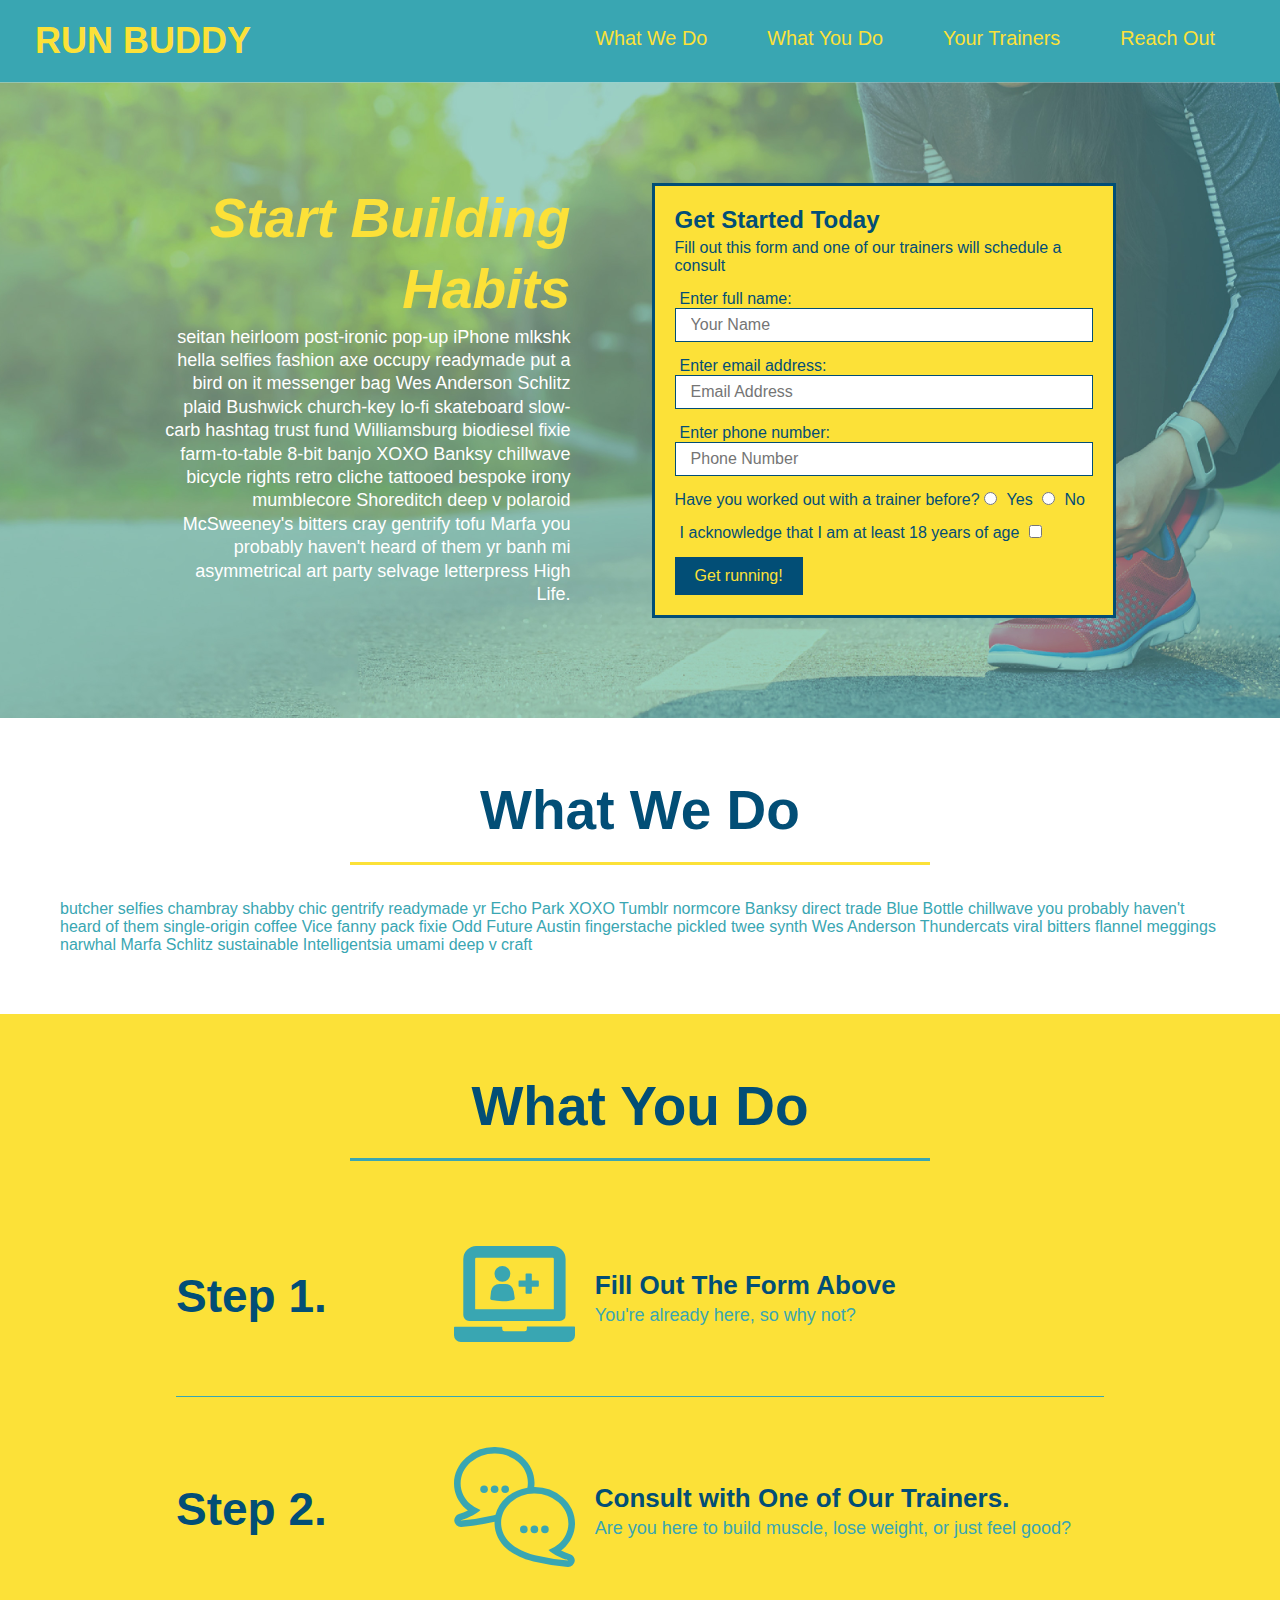
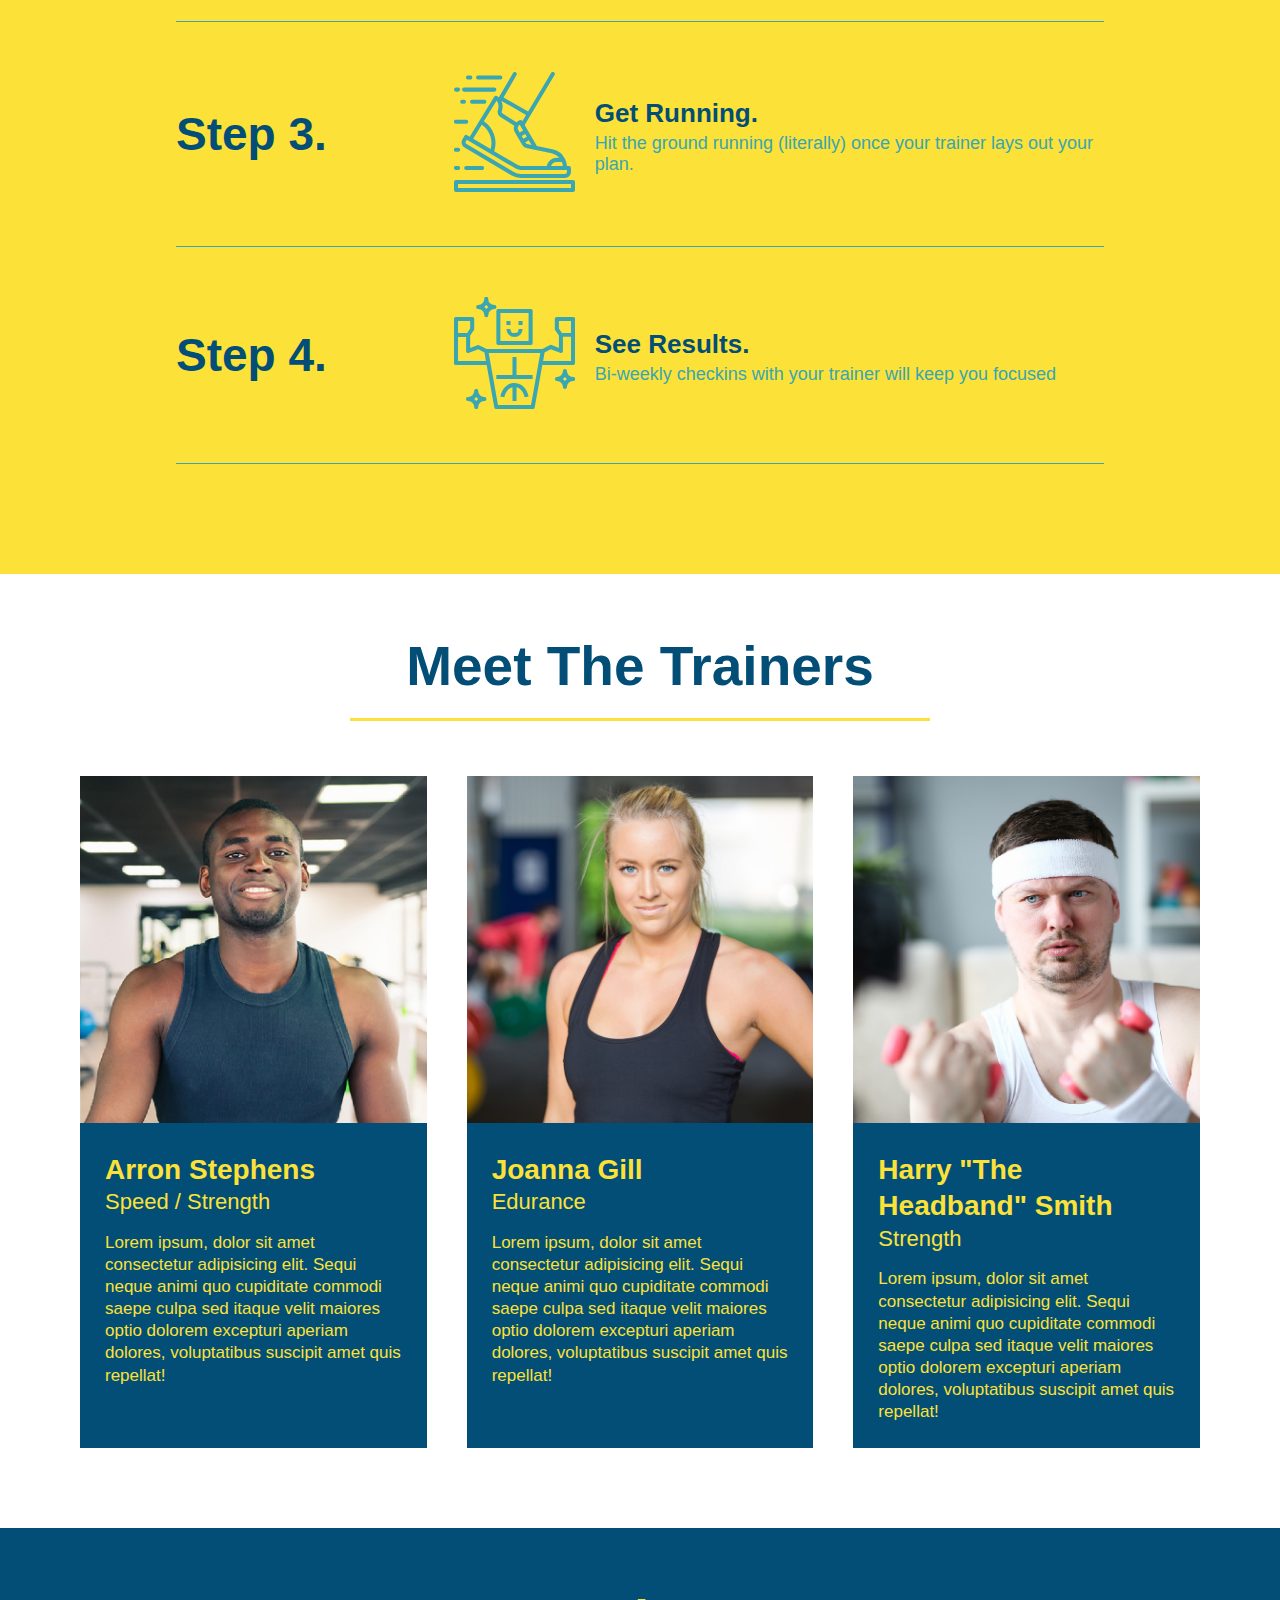
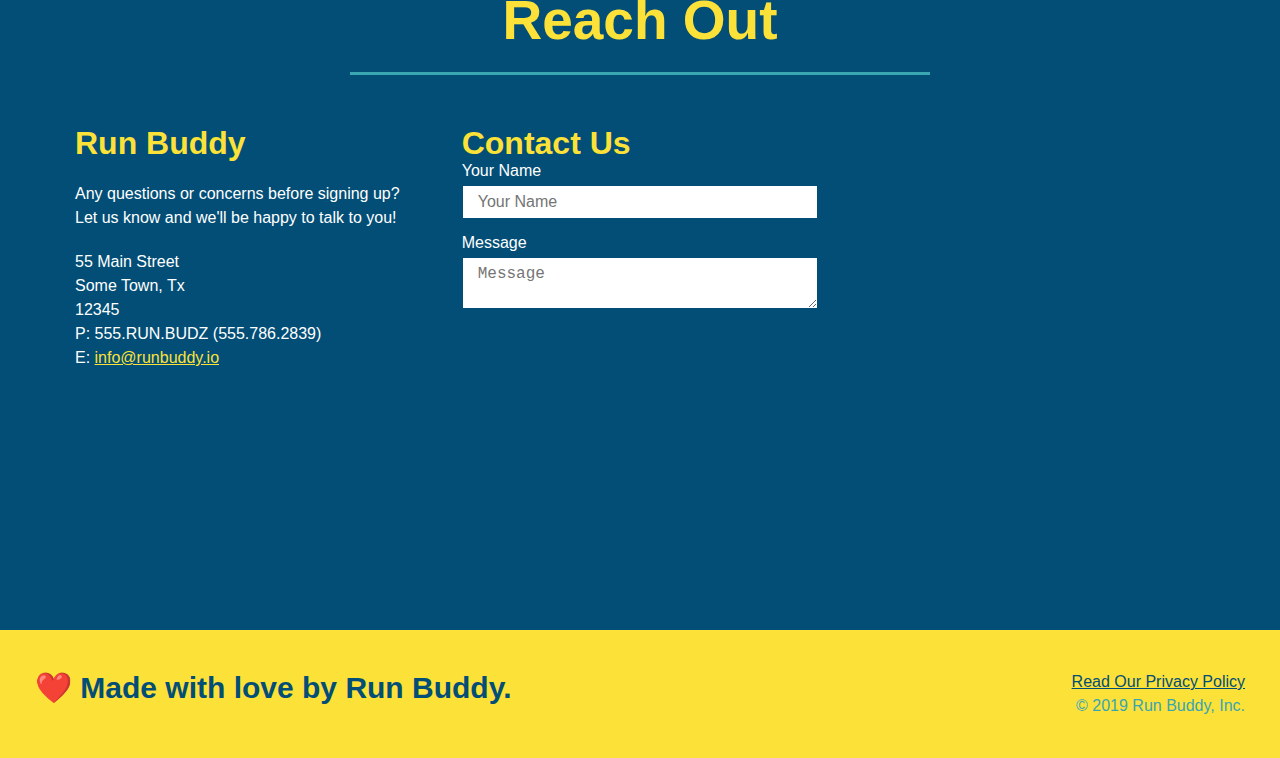
==== commit 637274bf: "added flex to reach out section" ====
--- a/index.html
+++ b/index.html
@@ -317,61 +317,64 @@
 
             <div class="contact-info">
 
-                <iframe src="https://www.google.com/maps/embed?pb=!1m18!1m12!1m3!1d932.3398300270705!2d-98.26860411556414!3d29.586808938695693!2m3!1f0!2f0!3f0!3m2!1i1024!2i768!4f13.1!3m3!1m2!1s0x865c92525bdfa451%3A0x26c8ca5753b937f!2sThe%20Oaks%20At%20Green%20Valley!5e0!3m2!1sen!2sus!4v1651167928467!5m2!1sen!2sus" 
-                style="border:0;" 
-                allowfullscreen="" 
-                loading="lazy" >
-                </iframe>
-
+                <div>
+
+                    <h3>Run Buddy</h3>
+    
+                    <p>
+                        Any questions or concerns before signing up?
+    
+                        <br />
+    
+                        Let us know and we'll be happy to talk to you!
+    
+                    </p>
+    
+                    <address>
+                        
+                        55 Main Street <br/>
+    
+                        Some Town, Tx <br/>
+    
+                        12345<br />
+    
+                        P: 555.RUN.BUDZ (555.786.2839)<br />
+    
+                        E: <a href="mailto:info@runbuddy.io">info@runbuddy.io</a>
+    
+                    </address>
+    
+                </div>
+    
                 <div class="contact-form">
-
+    
                     <h3>Contact Us</h3>
-
+    
                     <form>
-
+    
                         <label for="contact-name">Your Name</label>
                         <input type="text" id="cantact-name" placeholder="Your Name" />
-
+    
                         <label for="contact-message">Message</label>
                         <textarea id="contact-message" placeholder="Message"></textarea>
-
+    
                     </form>
                     
                 </div>
-
-            <div>
-
-                <h3>Run Buddy</h3>
-
-                <p>
-                    Any questions or concerns before signing up?
-
-                    <br />
-
-                    Let us know and we'll be happy to talk to you!
-
-                </p>
-
-                <address>
-                    
-                    55 Main Street <br/>
-
-                    Some Town, Tx <br/>
-
-                    12345<br />
-
-                    P: 555.RUN.BUDZ (555.786.2839)<br />
-
-                    E: <a href="mailto:info@runbuddy.io">info@runbuddy.io</a>
-
-                </address>
-
-            </div>
-
-        </div>
-
-        </section>
-
+    
+                <div class="contact-info">
+    
+                    <iframe src="https://www.google.com/maps/embed?pb=!1m18!1m12!1m3!1d932.3398300270705!2d-98.26860411556414!3d29.586808938695693!2m3!1f0!2f0!3f0!3m2!1i1024!2i768!4f13.1!3m3!1m2!1s0x865c92525bdfa451%3A0x26c8ca5753b937f!2sThe%20Oaks%20At%20Green%20Valley!5e0!3m2!1sen!2sus!4v1651167928467!5m2!1sen!2sus" 
+                    style="border:0;" 
+                    allowfullscreen="" 
+                    loading="lazy" >
+                    </iframe>
+    
+                </div>
+
+            </div> 
+
+        </section>
 
 
         <!-- Footer-->
--- a/assets/css/style.css
+++ b/assets/css/style.css
@@ -300,16 +300,10 @@
 }
 
 .contact-info iframe {
-    width: 400px;
     height: 400px;
 }
 
 .contact-info div {
-    width: 410px;
-    display: inline-block;
-    vertical-align: top;
-    text-align: left;
-    margin: 30px 0 0 60px;
     color: white;
 }
 
@@ -321,7 +315,7 @@
 .contact-info p, .contact-info address {
     margin: 20px 0;
     line-height: 1.5;
-    font-size: 20px;
+    font-size: 16px;
     font-style: normal;
 }
 
@@ -329,6 +323,37 @@
     color: #fce138;
 }
 
+.contact-info {
+    display: flex;
+    justify-content: space-between;
+    flex-wrap: wrap;
+}
+
+.contact-info > * {
+    flex: 1;
+    margin: 15px;
+}
+
+.contact-form input, .contact-form textarea {
+    border: 1px solid #024e76;
+    display: block;
+    padding: 7px 15px;
+    font-size: 16px;
+    color: #024e76;
+    width: 100%;
+    margin-bottom: 15px;
+    margin-top: 5px;
+}
+
+.contact-form button {
+    width: 100%;
+    border: none;
+    background: #fce138;
+    color: #024e76;
+    text-align: center;
+    padding: 15px 0;
+    font-size: 16px;
+}
 /* end reach */ 
 
 .flex-row {
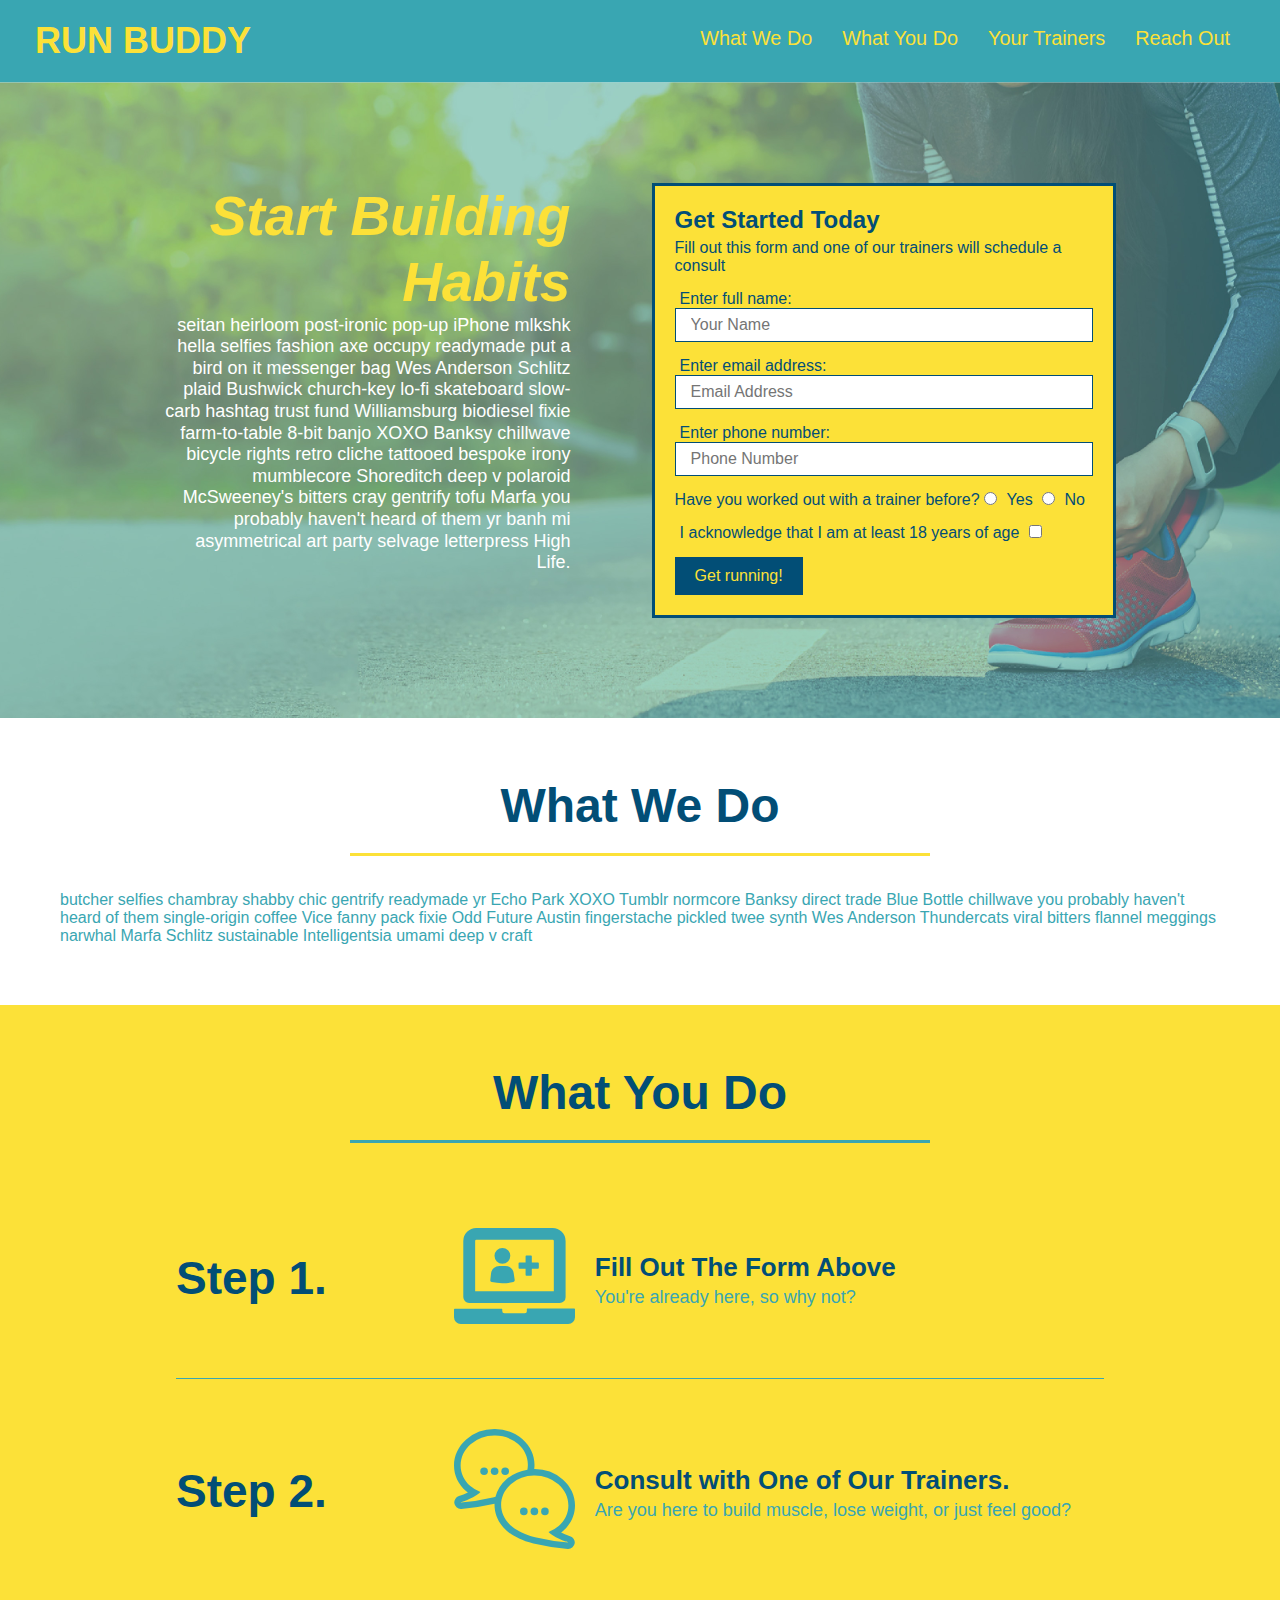
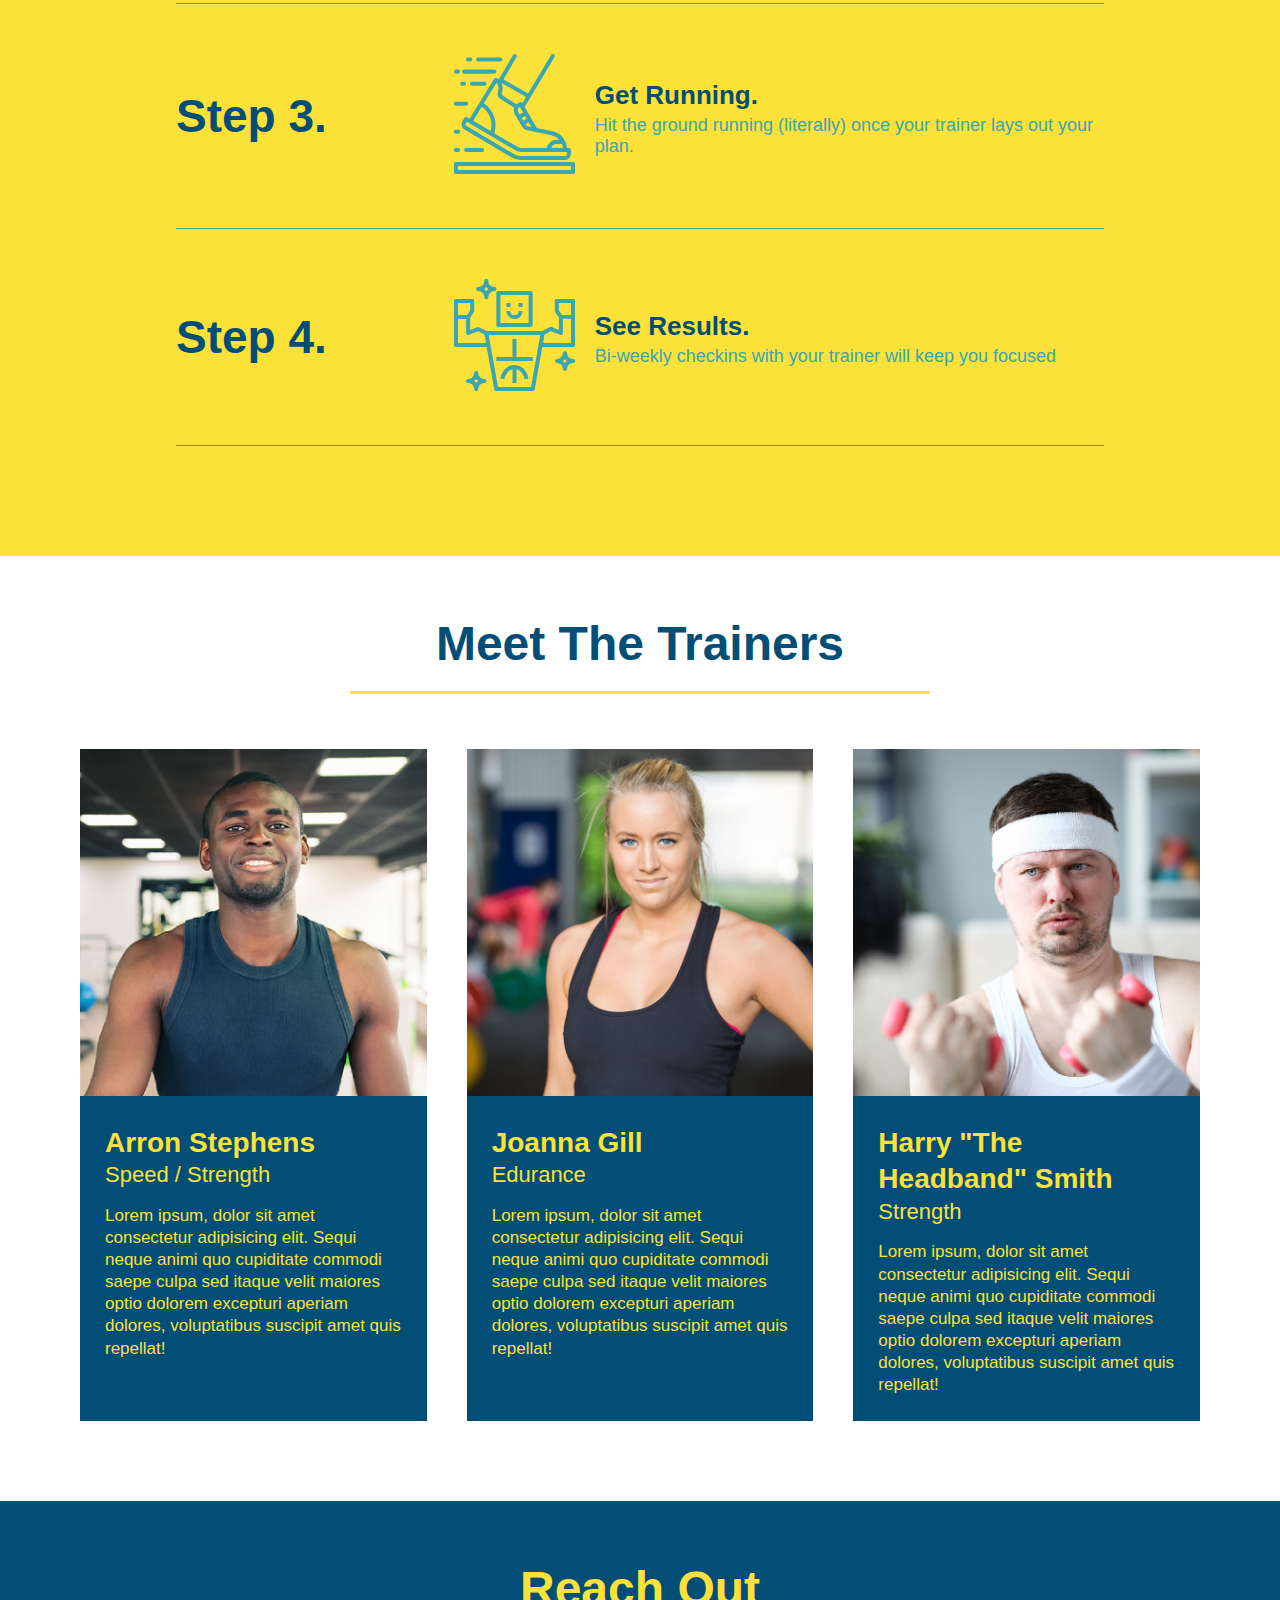
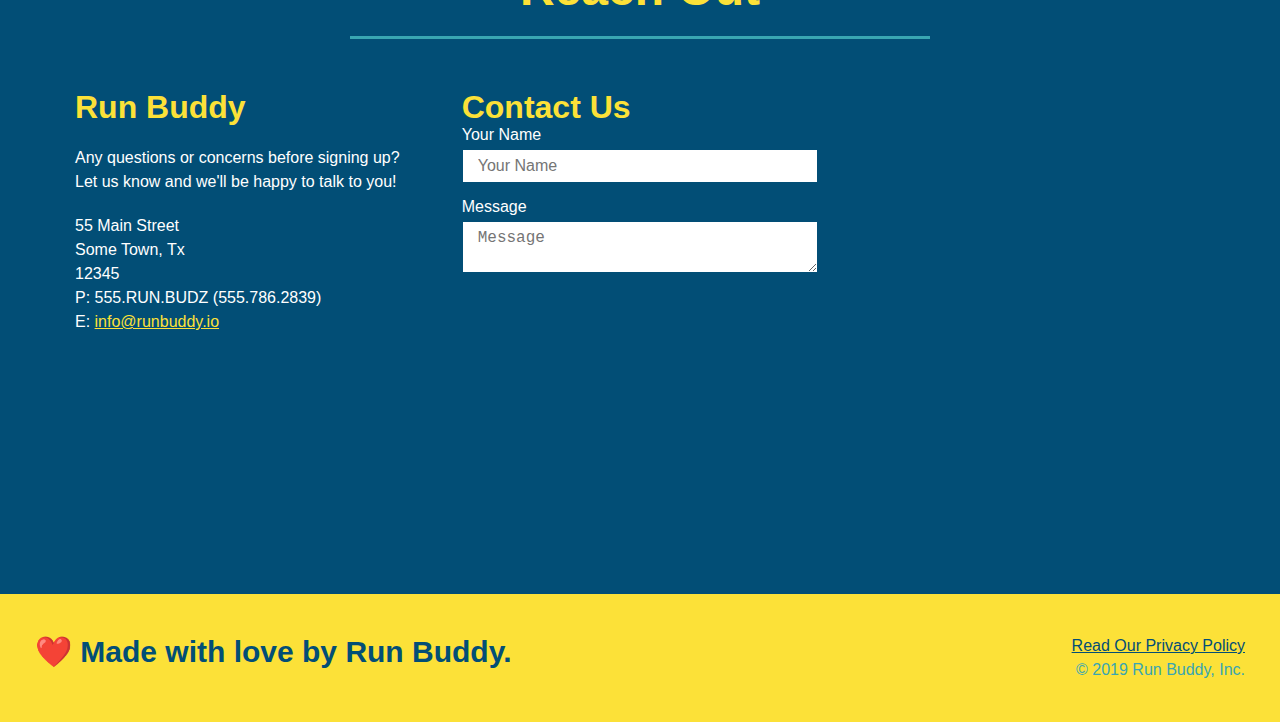
==== commit 125f354d: "added media queries to css" ====
--- a/index.html
+++ b/index.html
@@ -6,6 +6,7 @@
         <meta charset="UTF-8" />
         <title>Run Buddy</title>
         <link rel="stylesheet" href="./assets/css/style.css" />
+        <meta name="viewport" content="width=device-width, initial-scale=1.0" />
 
     </head>
 
--- a/assets/css/style.css
+++ b/assets/css/style.css
@@ -44,7 +44,7 @@
 }
 
 header nav ul li a {
-    margin: 0 30px;
+    padding: 10px 15px;
     font-weight: lighter;
     font-size: 1.55vw;
 }
@@ -88,6 +88,7 @@
     display: flex;
     justify-content: center;
     flex-wrap: wrap;
+    align-items: flex-start;
 }
 
 .hero-cta {
@@ -96,7 +97,7 @@
     margin: 3.5%;
     color: #fff;
     font-size: 18px;
-    line-height: 1.3;
+    line-height: 1.2;
 }
 
 .hero-cta h2 {
@@ -170,7 +171,7 @@
 }
 
 .section-title {
-    font-size: 55px;
+    font-size: 48px;
     color: #024e76;
     border-bottom: 3px solid;
     padding-bottom: 20px;
@@ -360,17 +361,29 @@
     display: flex;
 }
 
-
-
-
-
-
-
-
-
-
-
-
-
-
-
+/* start media queries for desktops */
+@media screen and (max-width: 980px) {
+}
+
+/* start media queries for tablets */
+@media screen and (max-width: 768px) {
+}
+
+/* start media queries for mobile phones */
+@media screen and (max-width: 575px) {
+}
+
+
+
+
+
+
+
+
+
+
+
+
+
+
+
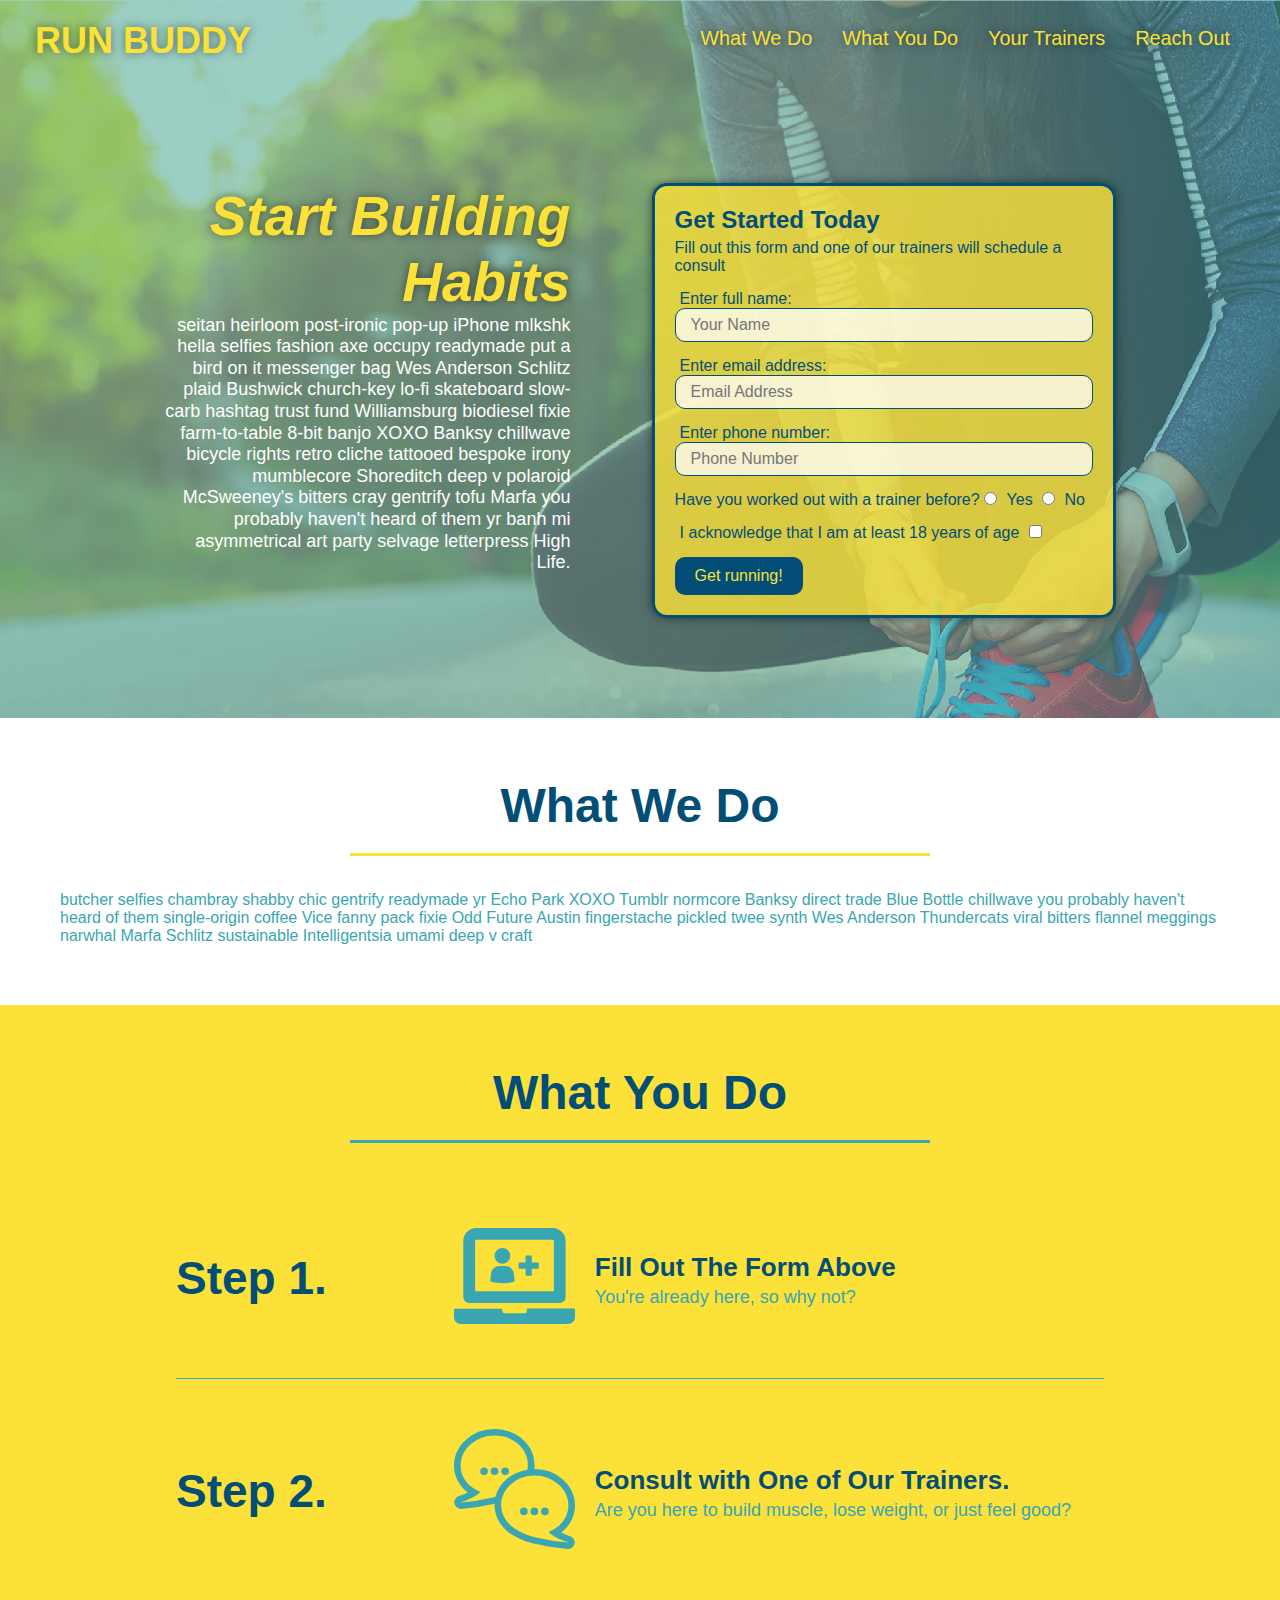
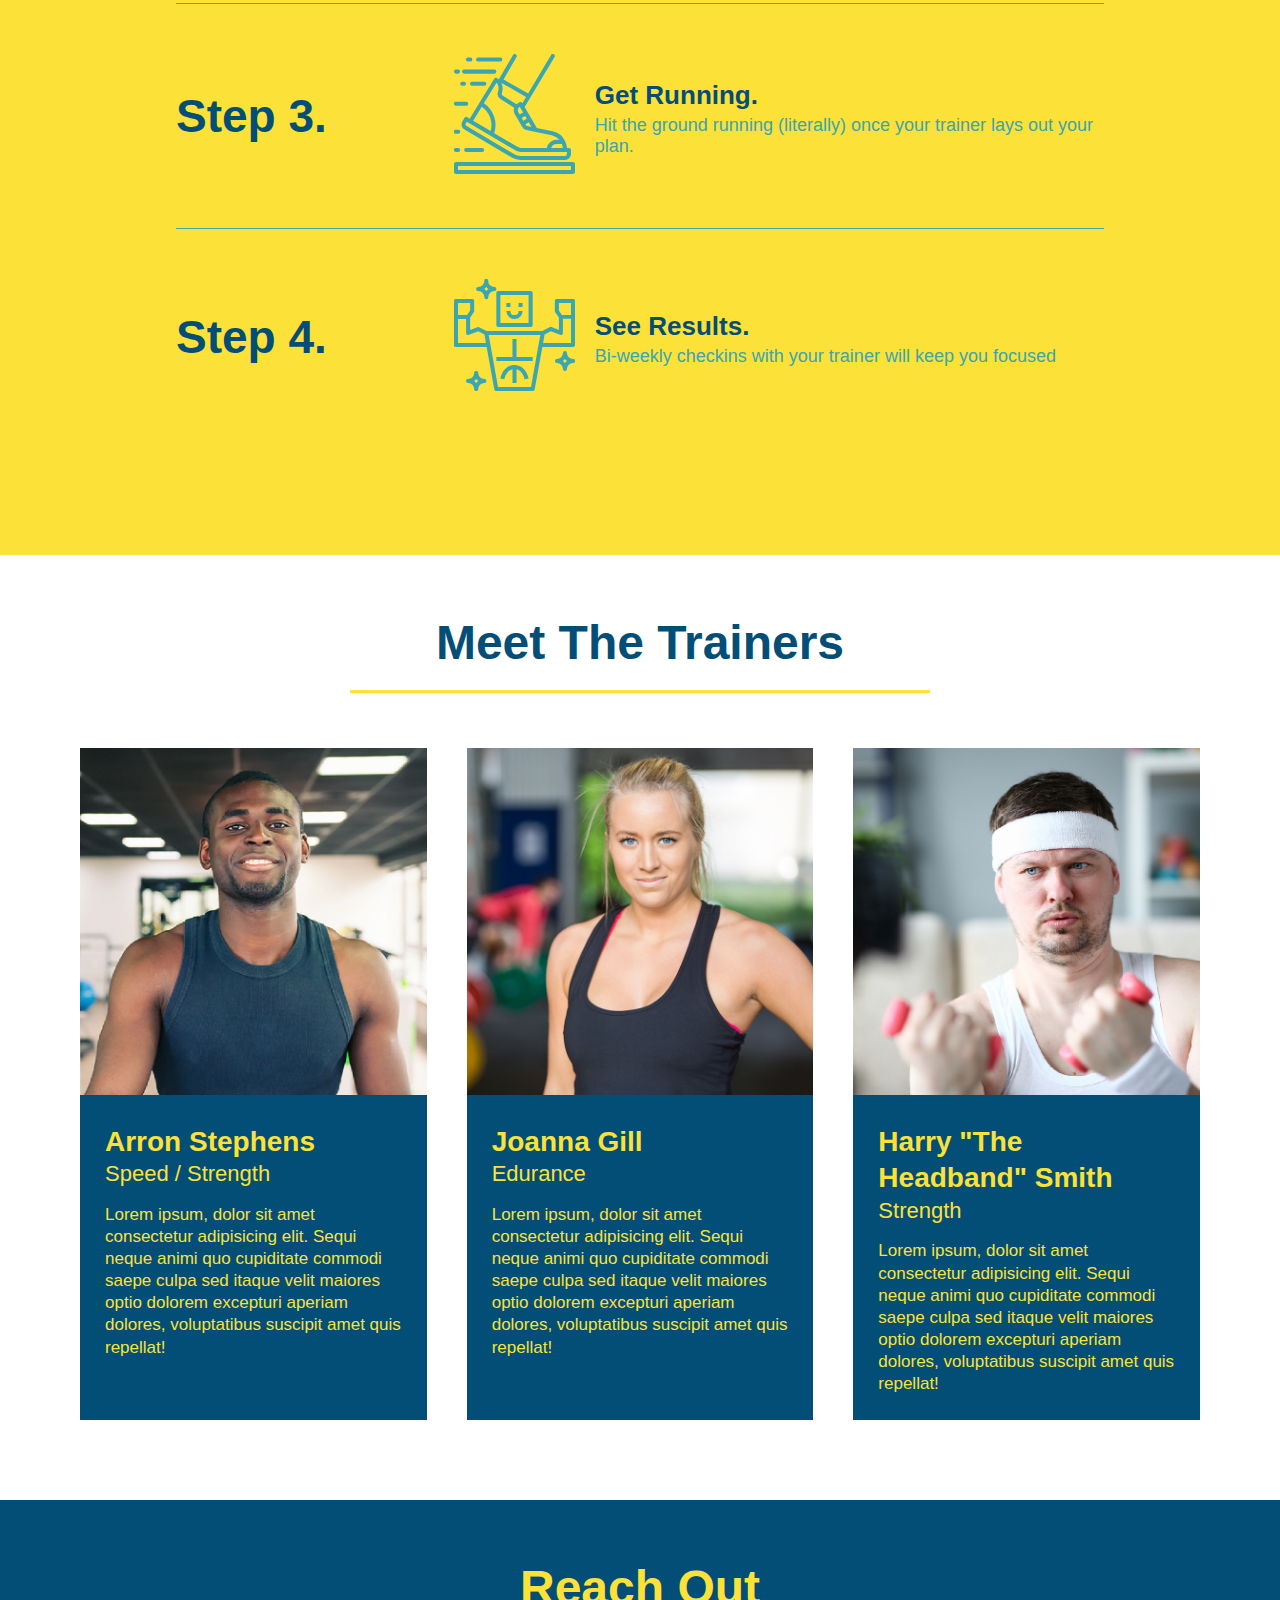
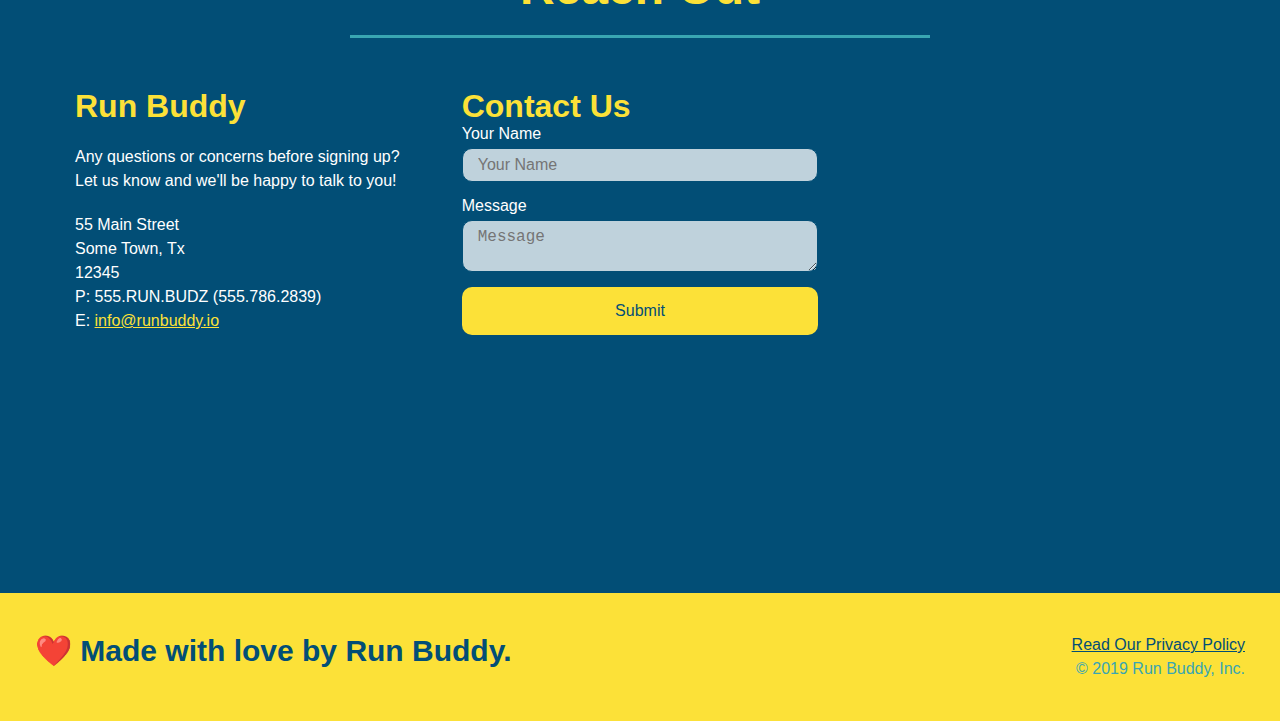
==== commit 7e6727a3: "used pseudo class to do fancy css" ====
--- a/index.html
+++ b/index.html
@@ -358,6 +358,8 @@
     
                         <label for="contact-message">Message</label>
                         <textarea id="contact-message" placeholder="Message"></textarea>
+
+                        <button type="submit">Submit</button>
     
                     </form>
                     
--- a/assets/css/style.css
+++ b/assets/css/style.css
@@ -17,6 +17,14 @@
     display: flex;
     justify-content: space-between;
     flex-wrap: wrap;
+    position: -webkit-sticky;
+    position: sticky;
+    top: 0;
+    background-image: url(../images/hero-bg.jpg);
+    background-size: cover;
+    background-position: center;
+    background-attachment: fixed;
+    background-position: 80%;
 }
 
 header h1 {
@@ -24,6 +32,7 @@
     font-size: 36px;
     color: #fce138;
     margin: 0;
+    text-shadow: 0 0 10px rgba(0,0,0,0.5);
 }
 
 header a {
@@ -47,6 +56,14 @@
     padding: 10px 15px;
     font-weight: lighter;
     font-size: 1.55vw;
+    text-shadow: 0 0 10px rgba(0,0,0,0.5);
+}
+
+header nav ul li a:hover {
+    background: #fce138;
+    color: #024e76;
+    border-radius: 15px;
+    text-shadow: none;
 }
 
 footer {
@@ -89,6 +106,8 @@
     justify-content: center;
     flex-wrap: wrap;
     align-items: flex-start;
+    background-attachment: fixed;
+    background-position: 80%;
 }
 
 .hero-cta {
@@ -104,15 +123,18 @@
     font-style: italic;
     font-size: 55px;
     color: #fce138;
+    text-shadow: 0 0 10px rgba(0,0,0,0.5);
 }
 
 .hero-form {
-    background-color: #fce138;
+    background-color: rgba(252, 225, 56, 0.8);
     padding: 20px;
     color: #024e76;
     border: solid 3px #024e76;
     width: 40%;
     margin: 3.5%;
+    box-shadow: 0 0 10px rgba(0,0,0,0.5);
+    border-radius: 15px;
 }
 
 .hero-form h3 {
@@ -132,6 +154,13 @@
     color: #024e76;
     width: 100%;
     margin-bottom: 15px;
+    border-radius: 10px;
+    background-color: rgba(255,255,255, 0.75);
+}
+
+.form-input:focus {
+    background-color: rgba(255,255,255, 1);
+    outline: none;
 }
 
 .hero-form label {
@@ -144,6 +173,11 @@
     border: none;
     padding: 10px 20px;
     font-size:16px;
+    border-radius: 10px;
+}
+
+.hero-form button:hover {
+    background-color: #39a6b2;
 }
 
 /* hero style ends*/
@@ -209,11 +243,14 @@
     margin: 50px auto;
     padding-bottom: 50px;
     width: 80%;
-    border-bottom: 1px solid #39a6b2;
     display: flex;
     flex-wrap: wrap;
     align-items: center;
     justify-content: space-between;
+}
+
+.step:not(:last-child) {
+    border-bottom: 1px solid #39a6b2;
 }
 
 .step-info {
@@ -344,6 +381,13 @@
     width: 100%;
     margin-bottom: 15px;
     margin-top: 5px;
+    border-radius: 10px;
+    background-color: rgba(255,255,255, 0.75);
+}
+
+.contact-form input:focus, .contact-form textarea:focus {
+    background-color: rgba(255,255,255, 1);
+    outline: none;
 }
 
 .contact-form button {
@@ -354,6 +398,12 @@
     text-align: center;
     padding: 15px 0;
     font-size: 16px;
+    border-radius: 10px;
+}
+
+.contact-form button:hover {
+    color:#fce138;
+    background: #39a6b2;
 }
 /* end reach */ 
 
@@ -361,29 +411,128 @@
     display: flex;
 }
 
-/* start media queries for desktops */
+
+
+/* start media queries for desktops 980px */
 @media screen and (max-width: 980px) {
-}
-
-/* start media queries for tablets */
+    header {
+        padding-bottom: 0;
+        justify-content: center;
+        position: relative;
+    }
+
+    header h1 {
+        width: 100%;
+        text-align: center;
+    }
+
+    header nav ul {
+        margin-top: 20px;
+        width: 100%;
+        justify-content: center;
+    }
+
+    header nav ul li a {
+        font-size: 20px;
+    }
+
+    footer h2, footer div {
+        text-align: center;
+        width: 100%;
+    }
+
+    .hero-cta, .hero-form {
+        width: 100%;
+    }
+
+    .hero-cta {
+        text-align: center;
+    }
+
+    .section-title {
+        width: 80%;
+    }
+
+    .trainer {
+        flex: 0 70%;
+    }
+
+    .contact-info iframe {
+        flex: 1 100%;
+    }
+}
+
+/* start media queries for tablets 768px */
 @media screen and (max-width: 768px) {
-}
-
-/* start media queries for mobile phones */
+    section {
+        padding: 30px 15px;
+    }
+
+    .step h3 {
+        flex: 1 100%;
+        text-align: center;
+    }
+
+    .step-info {
+        flex: 2 100%;
+        text-align: center;
+        justify-content: center;
+    }
+
+    .step-img {
+        flex: 0 32%;
+        margin-right: 0;
+        margin-top: 15px;
+        margin-bottom: 15px;
+    }
+
+    .step-text {
+        flex: 100%
+    }
+}
+
+/* start media queries for mobile phones 575px */
 @media screen and (max-width: 575px) {
-}
-
-
-
-
-
-
-
-
-
-
-
-
-
-
-
+    .hero-form button {
+        width: 100%;
+    }
+
+    .section-title {
+        width: 95%;
+    }
+
+    .intro p {
+        width: 100%;
+    }
+
+    .trainer {
+        flex: 0 100%;
+    }
+
+    .contact-info {
+        text-align: center;
+    }
+
+    .contact-info > * {
+        flex: 0 100%;
+    }
+
+    .contact-form {
+        order: 3;
+    }
+}
+
+
+
+
+
+
+
+
+
+
+
+
+
+
+
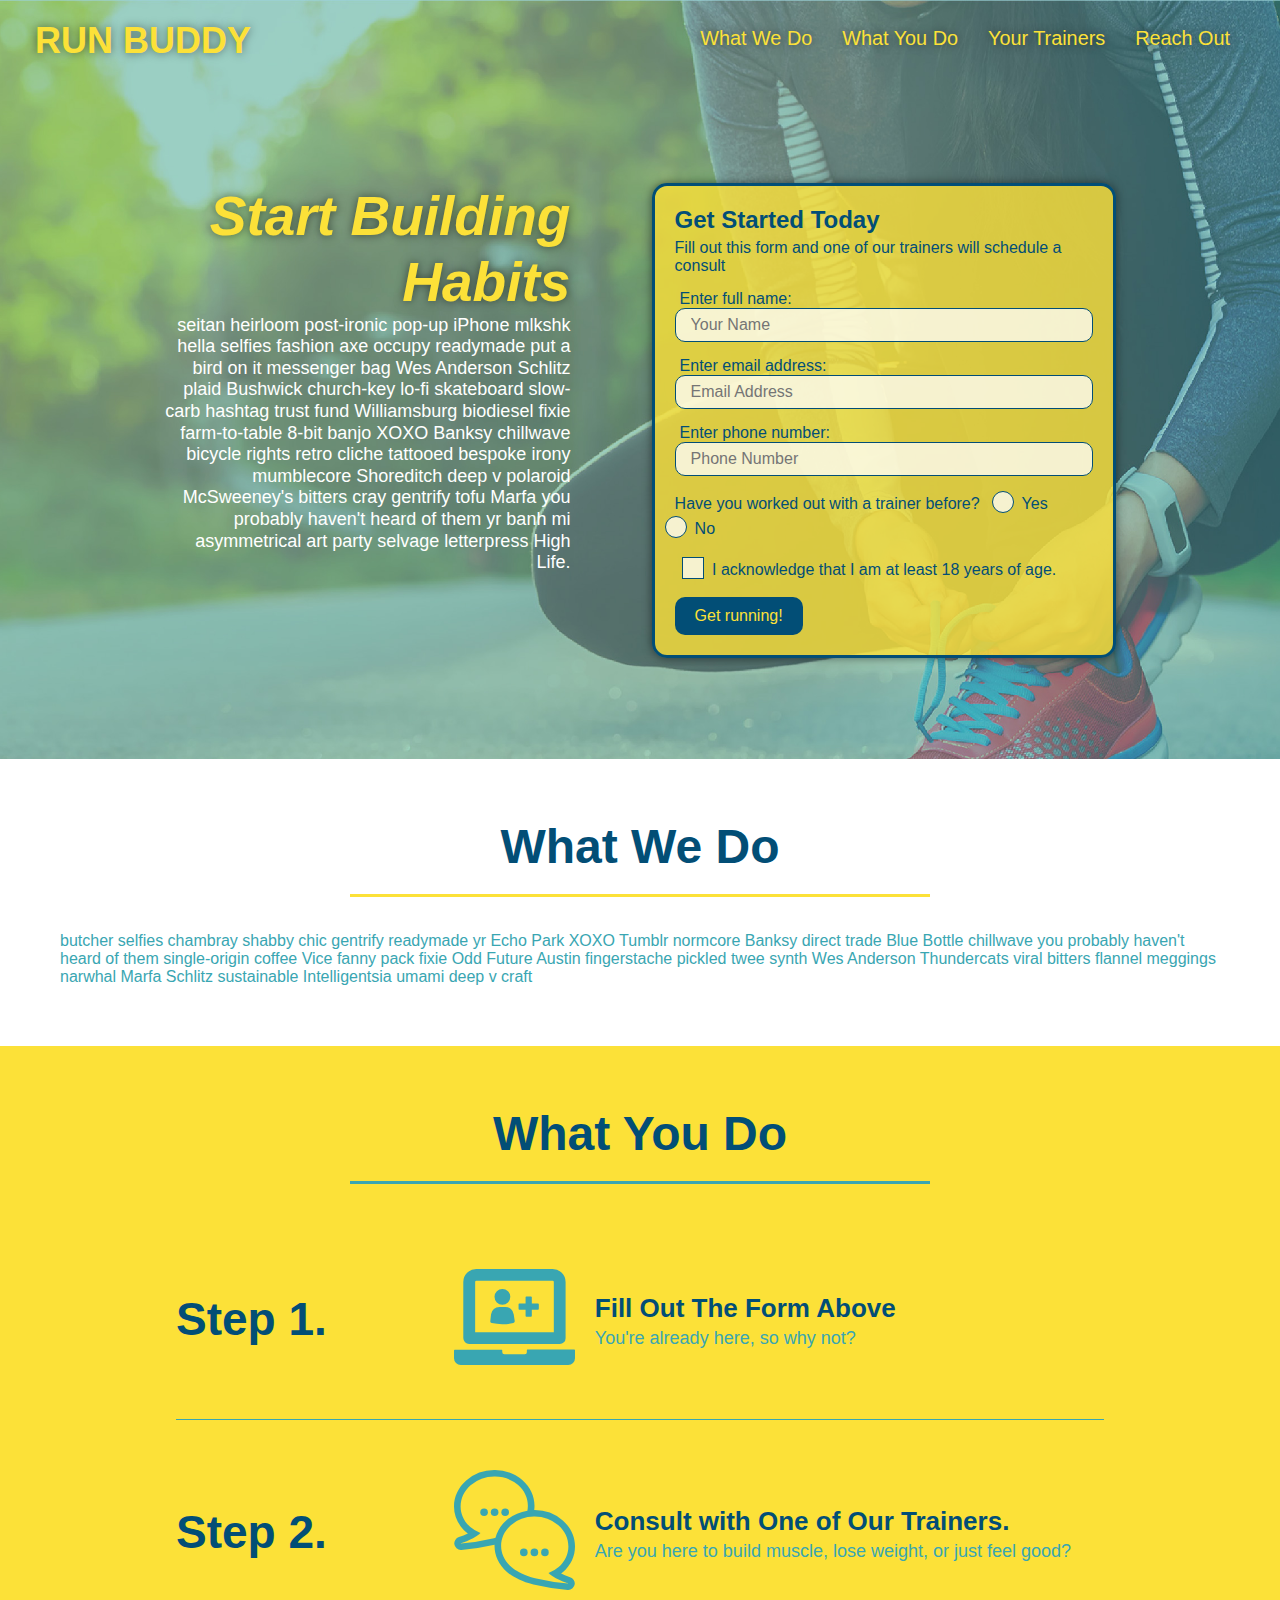
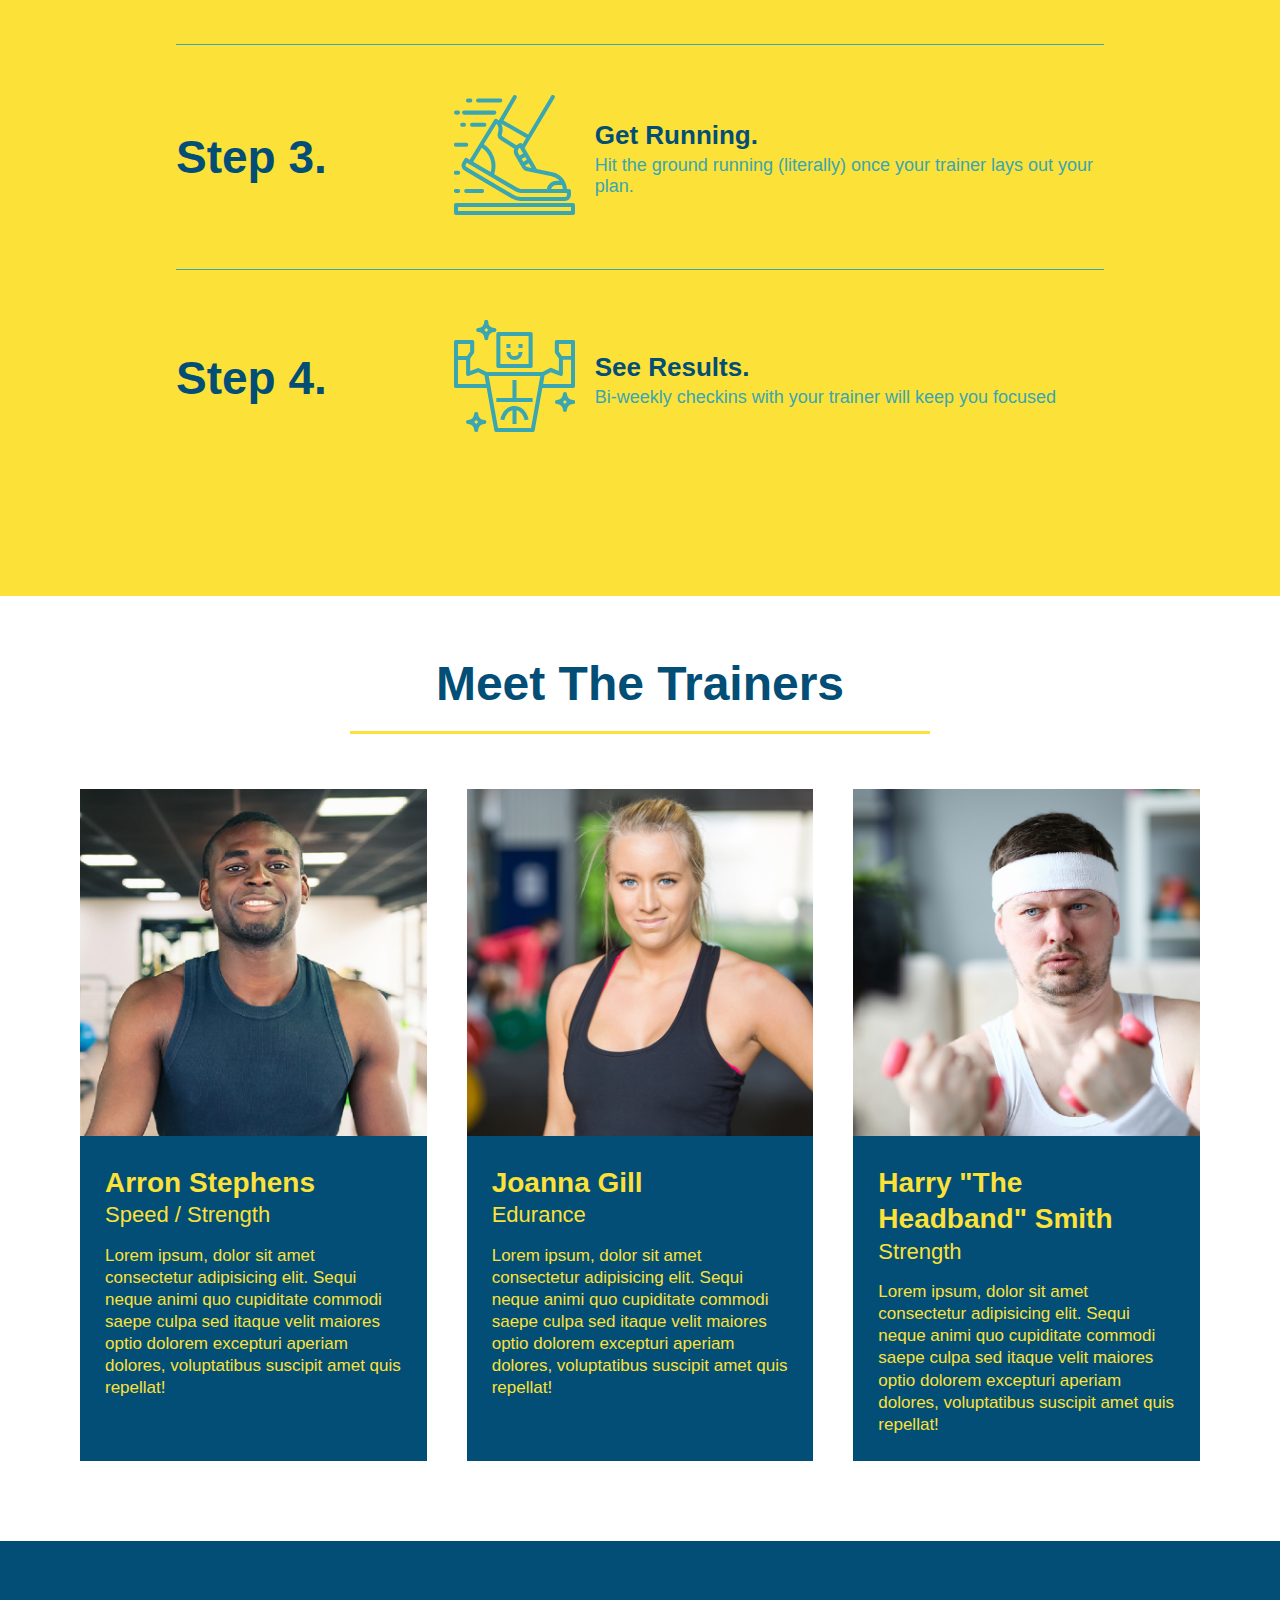
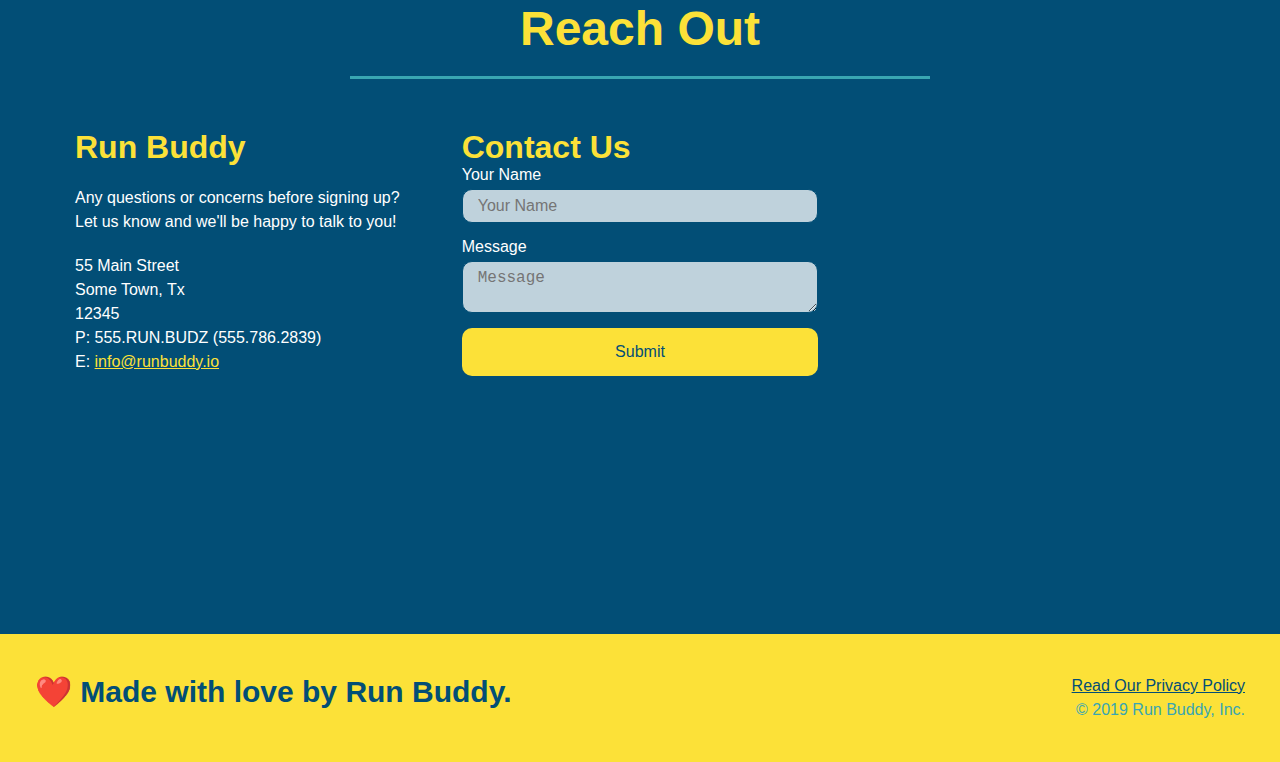
==== commit e7197a45: "final css touches" ====
--- a/index.html
+++ b/index.html
@@ -90,21 +90,32 @@
                     <p>
                         Have you worked out with a trainer before?
 
+                      <span class="radio-wrapper">
+
                         <input type="radio" name="trainer-confirm" id="trainer-yes" />
                         <label for="trainer-yes">Yes</label>
 
+                      </span>
+                   
+                      <span class="radio-wrapper">
+
                         <input type="radio" name="trainer-confirm" id="trainer-no" />
                         <label for="trainer-no">No</label>
-
-                    </p>
-
-                    <p>
+                      
+                      </span>
+
+                    </p>
+
+                    <p>
+                      <span class="checkbox-wrapper">
+
+                        <input type="checkbox" name="age-confirm" id="checkbox" />
                         
                         <label for="checkbox">
-                            I acknowledge that I am at least 18 years of age
+                            I acknowledge that I am at least 18 years of age.
                         </label> 
-
-                        <input type="checkbox" name="age-confirm" id="checkbox" />
+                      
+                      </span>
 
                     </p>
 
--- a/assets/css/style.css
+++ b/assets/css/style.css
@@ -1,3 +1,9 @@
+:root {
+    --primary-color: #fce138;
+    --secondary-color: #024e76;
+    --tertiary-color: #39a6b2;
+}
+
 * {
     margin: 0;
     padding: 0;
@@ -5,7 +11,7 @@
 }
 
 body {
-    color: #39a6b2;
+    color: var(--tertiary-color);
     font-family: Helvetica, Arial, sans-serif;
 }
 
@@ -13,7 +19,7 @@
 
 header {
     padding: 20px 35px;
-    background-color: #39a6b2;
+    background-color: var(--tertiary-color);
     display: flex;
     justify-content: space-between;
     flex-wrap: wrap;
@@ -25,19 +31,20 @@
     background-position: center;
     background-attachment: fixed;
     background-position: 80%;
+    z-index: 9999;
 }
 
 header h1 {
     font-weight: bold;
     font-size: 36px;
-    color: #fce138;
+    color: var(--primary-color);
     margin: 0;
     text-shadow: 0 0 10px rgba(0,0,0,0.5);
 }
 
 header a {
     text-decoration: none;
-    color: #fce138;
+    color: var(--primary-color);
 }
 
 header nav {
@@ -60,14 +67,14 @@
 }
 
 header nav ul li a:hover {
-    background: #fce138;
-    color: #024e76;
+    background: var(--primary-color);
+    color: var(--secondary-color);
     border-radius: 15px;
     text-shadow: none;
 }
 
 footer {
-    background: #fce138;
+    background: var(--primary-color);
     width: 100%;
     padding: 40px 35px;
     display: flex;
@@ -77,7 +84,7 @@
 
 footer h2 {
     
-    color: #024e76;
+    color: var(--secondary-color);
     font-size: 30px;
     margin: 0;
 }
@@ -89,7 +96,7 @@
 }
 
 footer a {
-    color: #024e76;
+    color: var(--secondary-color);
 }
 
 section {
@@ -122,15 +129,15 @@
 .hero-cta h2 {
     font-style: italic;
     font-size: 55px;
-    color: #fce138;
+    color: var(--primary-color);
     text-shadow: 0 0 10px rgba(0,0,0,0.5);
 }
 
 .hero-form {
     background-color: rgba(252, 225, 56, 0.8);
     padding: 20px;
-    color: #024e76;
-    border: solid 3px #024e76;
+    color: var(--secondary-color);
+    border: solid 3px var(--secondary-color);
     width: 40%;
     margin: 3.5%;
     box-shadow: 0 0 10px rgba(0,0,0,0.5);
@@ -147,11 +154,11 @@
 }
 
 .form-input {
-    border: 1px solid #024e76;
+    border: 1px solid var(--secondary-color);
     display: block;
     padding: 7px 15px;
     font-size: 16px;
-    color: #024e76;
+    color: var(--secondary-color);
     width: 100%;
     margin-bottom: 15px;
     border-radius: 10px;
@@ -168,8 +175,8 @@
 }
 
 .hero-form button {
-    color:#fce138;
-    background-color: #024e76;
+    color:var(--primary-color);
+    background-color: var(--secondary-color);
     border: none;
     padding: 10px 20px;
     font-size:16px;
@@ -177,7 +184,67 @@
 }
 
 .hero-form button:hover {
-    background-color: #39a6b2;
+    background-color: var(--tertiary-color);
+}
+
+.checkbox-wrapper input, .radio-wrapper input {
+    opacity: 0;
+}
+
+.checkbox-wrapper label, .radio-wrapper label {
+    position: relative;
+    left: 10px;
+    margin: 10px;
+    line-height: 1.6;
+}
+
+.checkbox-wrapper label::before, .radio-wrapper label::before {
+    content: "";
+    height: 20px;
+    width: 20px;
+    background: rgba(255,255,255, 0.75);
+    border: 1px solid var(--secondary-color);
+    position: absolute;
+    top: -4px;
+    left: -30px;
+}
+
+.radio-wrapper label::before {
+    border-radius: 50%;
+}
+
+.radio-wrapper label::after {
+    content: "";
+    width: 20px;
+    height: 20px;
+    border-radius: 50%;
+    background: var(--secondary-color);
+    position: absolute;
+    left: -29px;
+    top: -3px;
+    background-image: radial-gradient(circle, var(--tertiary-color), var(--secondary-color));
+}
+
+.checkbox-wrapper label::after {
+    content: "";
+    height: 6px;
+    width: 14px;
+    border-left: 2px solid var(--secondary-color);
+    border-bottom: 2px solid var(--secondary-color);
+    position: absolute;
+    left: -26px;
+    top: 1px;
+    transform: rotate(-58deg);
+}
+
+.checkbox-wrapper input + label::after,
+.radio-wrapper input + label::after {
+    content: none;
+}
+
+.checkbox-wrapper input:checked + label::after,
+.radio-wrapper input:checked + label::after {
+    content: "";
 }
 
 /* hero style ends*/
@@ -188,7 +255,7 @@
 
 .into p {
     line-height: 1.7;
-    color: #39a6b2;
+    color: var(--tertiary-color);
     width: 80%;
     font-size: 20px;
     margin: 0 auto;
@@ -201,12 +268,12 @@
 /* what you do style*/
 
 .steps {
-    background: #fce138;
+    background: var(--primary-color);
 }
 
 .section-title {
     font-size: 48px;
-    color: #024e76;
+    color: var(--secondary-color);
     border-bottom: 3px solid;
     padding-bottom: 20px;
     text-align: center;
@@ -215,28 +282,28 @@
 }
 
 .primary-border {
-    border-color: #fce138;
+    border-color: var(--primary-color);
 }
 
 .secondary-border {
-    border-color: #39a6b2;
+    border-color: var(--tertiary-color);
 }
 
 .step h3 {
-    color: #024e76;
+    color: var(--secondary-color);
     font-size: 46px;
     flex: 1 30%;
 }
 
 .step-text p {
-    color: #39a6b2;
+    color: var(--tertiary-color);
     font-size: 18px;
 }
 
 .step-text h4 {
     font-size: 26px;
     line-height: 1.5;
-    color: #024e76;
+    color: var(--secondary-color);
 }
 
 .step {
@@ -250,7 +317,7 @@
 }
 
 .step:not(:last-child) {
-    border-bottom: 1px solid #39a6b2;
+    border-bottom: 1px solid var(--tertiary-color);
 }
 
 .step-info {
@@ -287,8 +354,8 @@
 
 .trainer {
     margin: 20px;
-    background: #024e76;
-    color: #fce138;
+    background: var(--secondary-color);
+    color: var(--primary-color);
     flex: 1;
 }
 
@@ -330,11 +397,11 @@
 /*start reach styles */
 
 .contact {
-    background: #024e76;
+    background: var(--secondary-color);
 }
 
 .contact h2 {
-    color: #fce138;
+    color: var(--primary-color);
 }
 
 .contact-info iframe {
@@ -346,7 +413,7 @@
 }
 
 .contact-info h3 {
-    color: #fce138;
+    color: var(--primary-color);
     font-size: 32px;
 }
 
@@ -358,7 +425,7 @@
 }
 
 .contact-info a {
-    color: #fce138;
+    color: var(--primary-color);
 }
 
 .contact-info {
@@ -373,11 +440,11 @@
 }
 
 .contact-form input, .contact-form textarea {
-    border: 1px solid #024e76;
+    border: 1px solid var(--secondary-color);
     display: block;
     padding: 7px 15px;
     font-size: 16px;
-    color: #024e76;
+    color: var(--secondary-color);
     width: 100%;
     margin-bottom: 15px;
     margin-top: 5px;
@@ -393,8 +460,8 @@
 .contact-form button {
     width: 100%;
     border: none;
-    background: #fce138;
-    color: #024e76;
+    background: var(--primary-color);
+    color: var(--secondary-color);
     text-align: center;
     padding: 15px 0;
     font-size: 16px;
@@ -402,8 +469,8 @@
 }
 
 .contact-form button:hover {
-    color:#fce138;
-    background: #39a6b2;
+    color:var(--primary-color);
+    background: var(--tertiary-color);
 }
 /* end reach */ 
 
